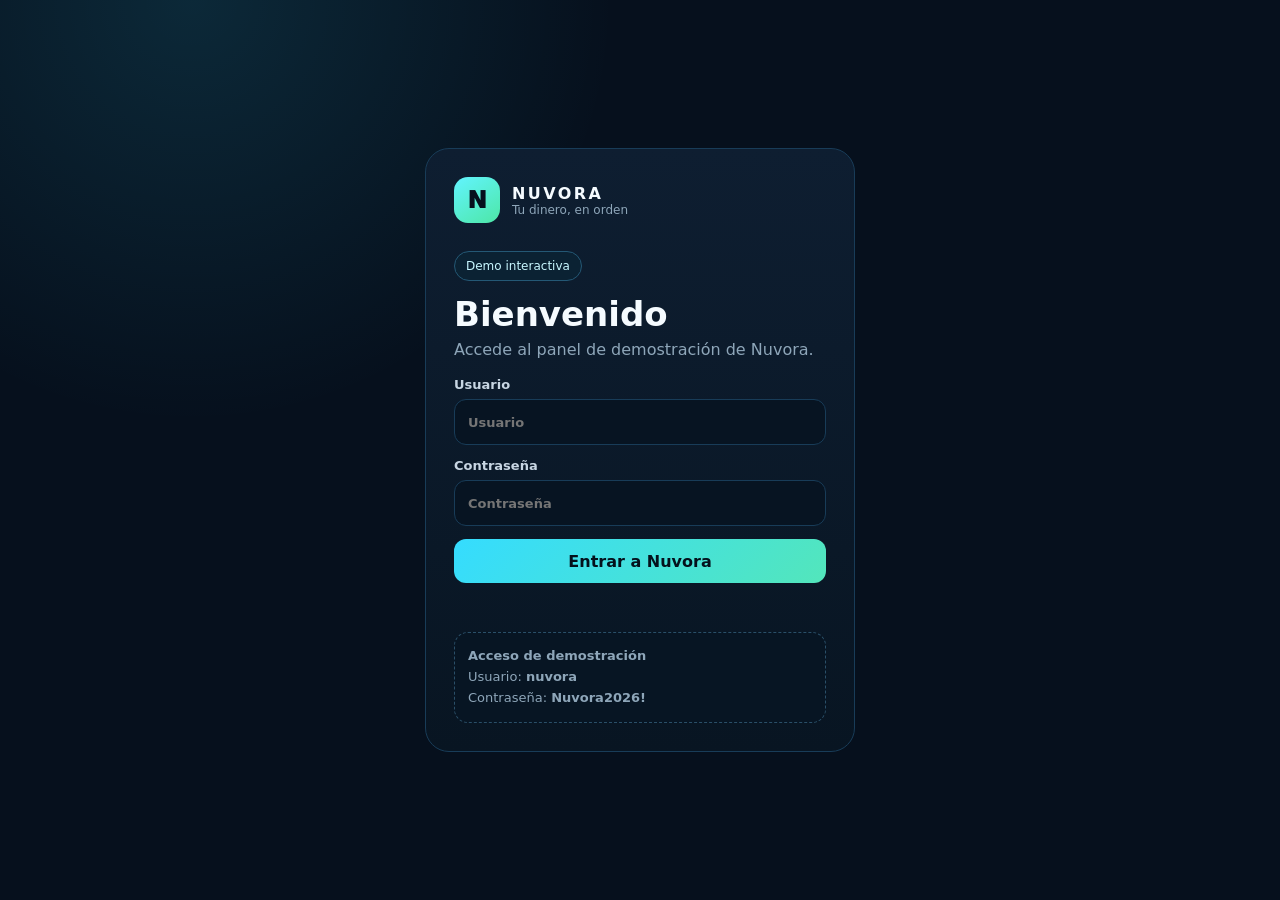
==== demo/index.html @ 2d19f27c "feat: publish password-protected interactive Nuvora demo" ====
<!doctype html>
<html lang="es">
<head>
<meta charset="utf-8">
<meta name="viewport" content="width=device-width,initial-scale=1">
<meta name="theme-color" content="#06101d">
<title>Nuvora Demo Interactiva</title>
<style>
:root{--bg:#06101d;--panel:#0b1828;--panel2:#0e2237;--line:#183c58;--text:#f5fbff;--muted:#8ea6b9;--cyan:#35dcff;--green:#3be3a1;--red:#ff7382}*{box-sizing:border-box}body{margin:0;font-family:Inter,system-ui,-apple-system,Segoe UI,sans-serif;background:radial-gradient(circle at 15% 0%,rgba(53,220,255,.12),transparent 30%),var(--bg);color:var(--text);min-height:100vh}button,input,select{font:inherit}.hidden{display:none!important}.auth{min-height:100vh;display:grid;place-items:center;padding:22px}.card{background:linear-gradient(180deg,#0e1e31,#081522);border:1px solid var(--line);border-radius:24px}.login{width:min(100%,430px);padding:28px}.brandrow{display:flex;align-items:center;gap:12px}.logo{width:46px;height:46px;border-radius:14px;display:grid;place-items:center;background:linear-gradient(145deg,#62f4ff,#4de7a6);color:#06101d;font-size:23px;font-weight:950}.brand{font-weight:900;letter-spacing:.15em}.muted{color:var(--muted)}.tiny{font-size:12px}.tag{display:inline-block;margin-top:28px;padding:7px 11px;border-radius:999px;border:1px solid #245875;color:#c8f7ff;background:#0b2233;font-size:12px}.login h1{margin:13px 0 6px;font-size:34px}.login p{margin:0 0 18px}.form{display:grid;gap:13px}label{display:grid;gap:7px;color:#c8d6e3;font-size:13px;font-weight:700}input,select{width:100%;min-height:46px;border-radius:12px;border:1px solid var(--line);background:#071422;color:var(--text);padding:0 13px;outline:none}input:focus,select:focus{border-color:var(--cyan);box-shadow:0 0 0 3px rgba(53,220,255,.1)}button{border:0;border-radius:12px;min-height:44px;cursor:pointer;font-weight:800}.primary{background:linear-gradient(135deg,var(--cyan),#53e6bb);color:#04111c;padding:0 16px}.ghost{background:#0c2134;color:#c4dbea;border:1px solid var(--line);padding:0 14px}.demo{margin-top:18px;padding:13px;border:1px dashed #2a4f68;border-radius:14px;background:#071523;color:var(--muted);font-size:13px;line-height:1.6}.error{color:#ff9aa6;font-size:13px;min-height:18px}.shell{max-width:1120px;margin:auto;padding:16px 16px 94px}.top{display:flex;align-items:center;justify-content:space-between;gap:12px;margin-bottom:18px}.actions{display:flex;gap:8px;align-items:center}.date{padding:8px 11px;border:1px solid #244c66;border-radius:999px;color:#bdefff;font-size:12px}.hero{padding:22px;border:1px solid #21536e;border-radius:22px;background:linear-gradient(135deg,#102945,#081624);display:flex;justify-content:space-between;gap:20px;align-items:center}.eyebrow{text-transform:uppercase;letter-spacing:.11em;font-size:11px;font-weight:850;color:#7fe3f7}.balance{font-size:clamp(42px,8vw,74px);font-weight:950;letter-spacing:-.05em;line-height:1;margin:7px 0 8px}.orb{width:66px;height:66px;border-radius:50%;display:grid;place-items:center;background:linear-gradient(145deg,#62efff,#50e6a4);color:#06121e;font-weight:950;font-size:28px}.metrics{display:grid;grid-template-columns:repeat(3,1fr);gap:10px;margin-top:12px}.metric{padding:14px 15px;border-radius:16px;border:1px solid var(--line);background:var(--panel);display:flex;justify-content:space-between;gap:10px;align-items:center}.metric span{font-size:13px;color:var(--muted)}.metric strong{font-size:18px}.grid{display:grid;grid-template-columns:1.08fr .92fr;gap:14px;margin-top:14px}.panel{padding:18px}.head h2{margin:4px 0 16px;font-size:18px}.formgrid{display:grid;grid-template-columns:1fr 1fr;gap:12px}.full{grid-column:1/-1}.progress{margin:18px 0}.pline{display:flex;justify-content:space-between;font-size:13px;margin-bottom:7px}.track{height:9px;background:#071421;border-radius:99px;overflow:hidden}.bar{height:100%;width:0;border-radius:99px;transition:.25s}.income{background:linear-gradient(90deg,#3ce2a1,#5aeaff)}.expense{background:linear-gradient(90deg,#ff7180,#ffad63)}.tip{padding:14px;border:1px solid #183d56;border-radius:15px;background:#091a29;color:var(--muted);font-size:13px;line-height:1.5}.tip b{display:block;color:#e5f5ff;margin-bottom:4px}.section{margin-top:14px}.sectionhead{display:flex;justify-content:space-between;align-items:center;gap:12px;margin-bottom:14px}.sectionhead h2{margin:4px 0 0;font-size:18px}.filters{display:flex;gap:7px;flex-wrap:wrap}.chip{min-height:34px;padding:0 11px;background:#0a1b2a;border:1px solid var(--line);color:var(--muted);font-size:12px}.chip.active{color:#e6fbff;border-color:#2d7293;background:#0b2638}.list{display:grid;gap:8px}.tx{display:grid;grid-template-columns:auto 1fr auto auto;gap:11px;align-items:center;padding:11px;border:1px solid #142f46;border-radius:14px;background:#081724}.txicon{width:39px;height:39px;border-radius:11px;display:grid;place-items:center;font-weight:900}.txicon.income{background:rgba(59,227,161,.1);color:var(--green)}.txicon.expense{background:rgba(255,115,130,.1);color:var(--red)}.txmain{min-width:0}.txtitle{font-weight:800;white-space:nowrap;overflow:hidden;text-overflow:ellipsis}.txmeta{font-size:11px;color:var(--muted);margin-top:2px}.amount{font-weight:900}.amount.income{color:var(--green)}.amount.expense{color:#ff8b96}.del{width:34px;height:34px;min-height:34px;background:#1a1219;border:1px solid #3a2730;color:#d8929d}.empty{text-align:center;color:var(--muted);padding:28px}.nav{position:sticky;bottom:10px;margin:16px auto 0;max-width:620px;display:grid;grid-template-columns:repeat(5,1fr);gap:5px;padding:7px;border-radius:18px;border:1px solid var(--line);background:rgba(7,19,31,.97)}.nav button{background:transparent;color:#71899b;font-size:12px;display:grid;place-items:center;gap:3px}.nav button.active{background:#0c2639;color:#d9fbff}.nav button:disabled{opacity:.45;cursor:default}.ok{color:#8df2c4;min-height:17px;font-size:12px;margin:10px 0 0}@media(max-width:760px){.grid{grid-template-columns:1fr}.metrics{grid-template-columns:1fr}.hero{align-items:flex-start}.orb{display:none}.sectionhead{align-items:flex-start;flex-direction:column}.tx{grid-template-columns:auto 1fr auto}.del{grid-column:3}.date{display:none}}@media(max-width:440px){.formgrid{grid-template-columns:1fr}.full{grid-column:auto}.balance{font-size:46px}.shell{padding:12px 10px 86px}.panel{padding:15px}}
</style>
</head>
<body>
<section id="login" class="auth"><div class="card login"><div class="brandrow"><div class="logo">N</div><div><div class="brand">NUVORA</div><div class="muted tiny">Tu dinero, en orden</div></div></div><span class="tag">Demo interactiva</span><h1>Bienvenido</h1><p class="muted">Accede al panel de demostración de Nuvora.</p><form id="loginForm" class="form"><label>Usuario<input id="user" autocomplete="username" required placeholder="Usuario"></label><label>Contraseña<input id="pass" type="password" autocomplete="current-password" required placeholder="Contraseña"></label><button class="primary" type="submit">Entrar a Nuvora</button><div id="loginError" class="error"></div></form><div class="demo"><b>Acceso de demostración</b><br>Usuario: <strong>nuvora</strong><br>Contraseña: <strong>Nuvora2026!</strong></div></div></section>
<section id="app" class="shell hidden"><header class="top"><div class="brandrow"><div class="logo">N</div><div><div class="brand">NUVORA</div><div class="muted tiny">Finanzas personales</div></div></div><div class="actions"><span id="dateChip" class="date"></span><button id="logout" class="ghost" type="button">Salir</button></div></header><section class="hero"><div><div class="eyebrow">Disponible</div><div id="balance" class="balance">$0.00</div><div id="summary" class="muted">Sin movimientos este mes</div></div><div class="orb">N</div></section><section class="metrics"><article class="metric"><span>Ingresos</span><strong id="income">$0.00</strong></article><article class="metric"><span>Gastos</span><strong id="expense">$0.00</strong></article><article class="metric"><span>Movimientos</span><strong id="count">0</strong></article></section><section class="grid"><article class="card panel"><div class="head"><div class="eyebrow">Registro rápido</div><h2>Nuevo movimiento</h2></div><form id="txForm" class="formgrid"><label>Tipo<select id="type"><option value="expense">Gasto</option><option value="income">Ingreso</option></select></label><label>Monto<input id="amount" type="number" min="0.01" step="0.01" required placeholder="0.00"></label><label>Categoría<select id="category"><option>Comida</option><option>Transporte</option><option>Servicios</option><option>Compras</option><option>Salud</option><option>Entretenimiento</option><option>Sueldo</option><option>Ventas</option><option>Otros</option></select></label><label>Fecha<input id="date" type="date" required></label><label class="full">Descripción<input id="note" maxlength="80" placeholder="Ej. Mercado, internet, sueldo..."></label><button class="primary full" type="submit">Guardar movimiento</button></form><div id="saved" class="ok"></div></article><article class="card panel"><div class="head"><div class="eyebrow">Este mes</div><h2>Resumen</h2></div><div class="progress"><div class="pline"><span>Ingresos</span><strong id="ipct">0%</strong></div><div class="track"><div id="ibar" class="bar income"></div></div></div><div class="progress"><div class="pline"><span>Gastos</span><strong id="epct">0%</strong></div><div class="track"><div id="ebar" class="bar expense"></div></div></div><div class="tip"><b>✦ Consejo Nuvora</b><span id="tip">Registra tus movimientos para entender mejor tu dinero.</span></div></article></section><section class="card panel section"><div class="sectionhead"><div><div class="eyebrow">Actividad</div><h2>Movimientos recientes</h2></div><div class="filters"><button class="chip active" data-filter="all" type="button">Todos</button><button class="chip" data-filter="expense" type="button">Gastos</button><button class="chip" data-filter="income" type="button">Ingresos</button></div></div><div id="list" class="list"></div><div id="empty" class="empty">Aún no hay movimientos. Registra el primero arriba.</div></section><nav class="nav"><button class="active" type="button">⌂<span>Inicio</span></button><button disabled type="button">◉<span>Mi dinero</span></button><button disabled type="button">□<span>Plan</span></button><button disabled type="button">⌁<span>Análisis</span></button><button disabled type="button">•••<span>Más</span></button></nav></section>
<script>
(()=>{const U='nuvora',P='Nuvora2026!',K='nuvora_demo_txs_v1',S='nuvora_demo_session';const $=id=>document.getElementById(id);let filter='all';const money=new Intl.NumberFormat('es-419',{style:'currency',currency:'USD'});function iso(){const d=new Date();return d.getFullYear()+'-'+String(d.getMonth()+1).padStart(2,'0')+'-'+String(d.getDate()).padStart(2,'0')}function read(){try{const x=JSON.parse(localStorage.getItem(K)||'[]');return Array.isArray(x)?x:[]}catch{return[]}}function write(x){localStorage.setItem(K,JSON.stringify(x.slice(0,1000)))}function showApp(){ $('login').classList.add('hidden');$('app').classList.remove('hidden');render()}function showLogin(){ $('app').classList.add('hidden');$('login').classList.remove('hidden')}function render(){const a=read(),now=new Date(),ym=now.getFullYear()+'-'+String(now.getMonth()+1).padStart(2,'0'),m=a.filter(x=>String(x.date||'').startsWith(ym));const ai=a.filter(x=>x.type==='income').reduce((s,x)=>s+Number(x.amount||0),0),ae=a.filter(x=>x.type==='expense').reduce((s,x)=>s+Number(x.amount||0),0),mi=m.filter(x=>x.type==='income').reduce((s,x)=>s+Number(x.amount||0),0),me=m.filter(x=>x.type==='expense').reduce((s,x)=>s+Number(x.amount||0),0);$('balance').textContent=money.format(ai-ae);$('income').textContent=money.format(mi);$('expense').textContent=money.format(me);$('count').textContent=m.length;$('summary').textContent=m.length?m.length+' movimiento'+(m.length===1?'':'s')+' este mes':'Sin movimientos este mes';const base=Math.max(mi,me,1),ip=Math.round(mi/base*100),ep=Math.round(me/base*100);$('ipct').textContent=ip+'%';$('epct').textContent=ep+'%';$('ibar').style.width=Math.min(ip,100)+'%';$('ebar').style.width=Math.min(ep,100)+'%';$('tip').textContent=!m.length?'Registra tus movimientos para entender mejor tu dinero.':me>mi?'Tus gastos del mes superan tus ingresos. Revisa primero los gastos no esenciales.':mi>0&&me/mi>.8?'Ya utilizaste más del 80% de tus ingresos del mes. Conviene reducir gastos variables.':'Vas manteniendo tus gastos por debajo de tus ingresos. Sigue registrando todo.';renderList(a)}function renderList(a){const v=filter==='all'?a:a.filter(x=>x.type===filter);$('list').innerHTML='';$('empty').style.display=v.length?'none':'block';v.slice(0,30).forEach(x=>{const row=document.createElement('div');row.className='tx';const ic=document.createElement('div');ic.className='txicon '+x.type;ic.textContent=x.type==='income'?'↑':'↓';const main=document.createElement('div');main.className='txmain';const t=document.createElement('div');t.className='txtitle';t.textContent=x.note||x.category||'Movimiento';const meta=document.createElement('div');meta.className='txmeta';meta.textContent=(x.category||'Otros')+' · '+(x.date||'');main.append(t,meta);const am=document.createElement('div');am.className='amount '+x.type;am.textContent=(x.type==='income'?'+':'-')+money.format(Number(x.amount||0));const del=document.createElement('button');del.className='del';del.type='button';del.textContent='×';del.addEventListener('click',()=>{write(read().filter(y=>y.id!==x.id));render()});row.append(ic,main,am,del);$('list').append(row)})}$('loginForm').addEventListener('submit',e=>{e.preventDefault();if($('user').value.trim()===U&&$('pass').value===P){sessionStorage.setItem(S,'1');$('loginError').textContent='';showApp()}else $('loginError').textContent='Usuario o contraseña incorrectos.'});$('logout').addEventListener('click',()=>{sessionStorage.removeItem(S);showLogin()});$('txForm').addEventListener('submit',e=>{e.preventDefault();const n=Number($('amount').value);if(!Number.isFinite(n)||n<=0)return;const a=read();a.unshift({id:Date.now()+'_'+Math.random(),type:$('type').value,amount:Math.round(n*100)/100,category:$('category').value,date:$('date').value||iso(),note:$('note').value.trim()});write(a);e.target.reset();$('date').value=iso();$('type').value='expense';$('saved').textContent='Movimiento guardado.';setTimeout(()=>$('saved').textContent='',1500);render()});document.querySelectorAll('[data-filter]').forEach(b=>b.addEventListener('click',()=>{filter=b.dataset.filter;document.querySelectorAll('[data-filter]').forEach(x=>x.classList.toggle('active',x===b));renderList(read())}));$('date').value=iso();$('dateChip').textContent=new Date().toLocaleDateString('es-419',{weekday:'short',day:'numeric',month:'short'});sessionStorage.getItem(S)==='1'?showApp():showLogin()})();
</script>
</body></html>
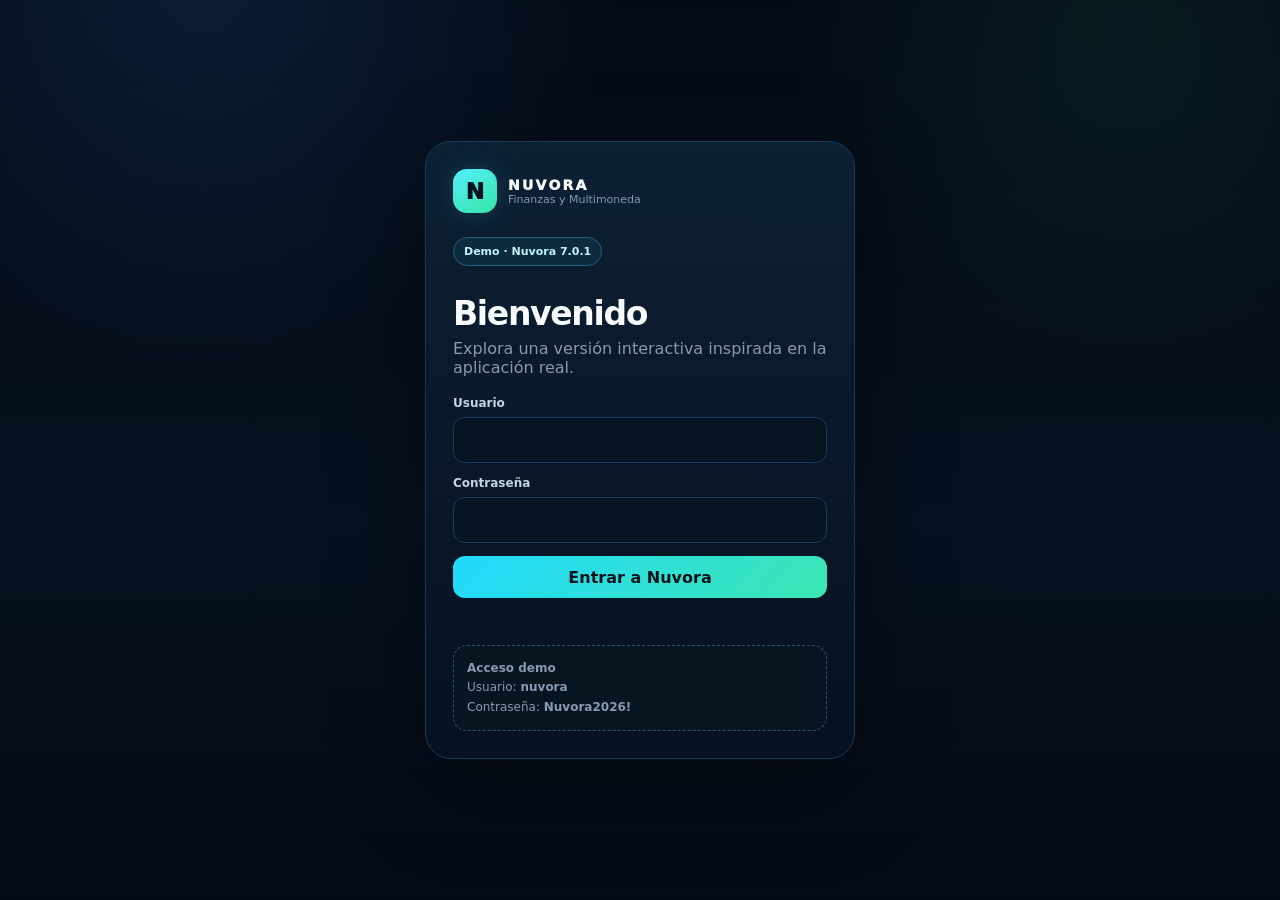
==== commit 8ba99c1d: "feat: align interactive demo with Nuvora 7.0.1" ====
--- a/demo/index.html
+++ b/demo/index.html
@@ -2,17 +2,40 @@
 <html lang="es">
 <head>
 <meta charset="utf-8">
-<meta name="viewport" content="width=device-width,initial-scale=1">
-<meta name="theme-color" content="#06101d">
-<title>Nuvora Demo Interactiva</title>
+<meta name="viewport" content="width=device-width,initial-scale=1,viewport-fit=cover">
+<meta name="theme-color" content="#050b15">
+<title>Nuvora 7.0.1 · Demo interactiva</title>
 <style>
-:root{--bg:#06101d;--panel:#0b1828;--panel2:#0e2237;--line:#183c58;--text:#f5fbff;--muted:#8ea6b9;--cyan:#35dcff;--green:#3be3a1;--red:#ff7382}*{box-sizing:border-box}body{margin:0;font-family:Inter,system-ui,-apple-system,Segoe UI,sans-serif;background:radial-gradient(circle at 15% 0%,rgba(53,220,255,.12),transparent 30%),var(--bg);color:var(--text);min-height:100vh}button,input,select{font:inherit}.hidden{display:none!important}.auth{min-height:100vh;display:grid;place-items:center;padding:22px}.card{background:linear-gradient(180deg,#0e1e31,#081522);border:1px solid var(--line);border-radius:24px}.login{width:min(100%,430px);padding:28px}.brandrow{display:flex;align-items:center;gap:12px}.logo{width:46px;height:46px;border-radius:14px;display:grid;place-items:center;background:linear-gradient(145deg,#62f4ff,#4de7a6);color:#06101d;font-size:23px;font-weight:950}.brand{font-weight:900;letter-spacing:.15em}.muted{color:var(--muted)}.tiny{font-size:12px}.tag{display:inline-block;margin-top:28px;padding:7px 11px;border-radius:999px;border:1px solid #245875;color:#c8f7ff;background:#0b2233;font-size:12px}.login h1{margin:13px 0 6px;font-size:34px}.login p{margin:0 0 18px}.form{display:grid;gap:13px}label{display:grid;gap:7px;color:#c8d6e3;font-size:13px;font-weight:700}input,select{width:100%;min-height:46px;border-radius:12px;border:1px solid var(--line);background:#071422;color:var(--text);padding:0 13px;outline:none}input:focus,select:focus{border-color:var(--cyan);box-shadow:0 0 0 3px rgba(53,220,255,.1)}button{border:0;border-radius:12px;min-height:44px;cursor:pointer;font-weight:800}.primary{background:linear-gradient(135deg,var(--cyan),#53e6bb);color:#04111c;padding:0 16px}.ghost{background:#0c2134;color:#c4dbea;border:1px solid var(--line);padding:0 14px}.demo{margin-top:18px;padding:13px;border:1px dashed #2a4f68;border-radius:14px;background:#071523;color:var(--muted);font-size:13px;line-height:1.6}.error{color:#ff9aa6;font-size:13px;min-height:18px}.shell{max-width:1120px;margin:auto;padding:16px 16px 94px}.top{display:flex;align-items:center;justify-content:space-between;gap:12px;margin-bottom:18px}.actions{display:flex;gap:8px;align-items:center}.date{padding:8px 11px;border:1px solid #244c66;border-radius:999px;color:#bdefff;font-size:12px}.hero{padding:22px;border:1px solid #21536e;border-radius:22px;background:linear-gradient(135deg,#102945,#081624);display:flex;justify-content:space-between;gap:20px;align-items:center}.eyebrow{text-transform:uppercase;letter-spacing:.11em;font-size:11px;font-weight:850;color:#7fe3f7}.balance{font-size:clamp(42px,8vw,74px);font-weight:950;letter-spacing:-.05em;line-height:1;margin:7px 0 8px}.orb{width:66px;height:66px;border-radius:50%;display:grid;place-items:center;background:linear-gradient(145deg,#62efff,#50e6a4);color:#06121e;font-weight:950;font-size:28px}.metrics{display:grid;grid-template-columns:repeat(3,1fr);gap:10px;margin-top:12px}.metric{padding:14px 15px;border-radius:16px;border:1px solid var(--line);background:var(--panel);display:flex;justify-content:space-between;gap:10px;align-items:center}.metric span{font-size:13px;color:var(--muted)}.metric strong{font-size:18px}.grid{display:grid;grid-template-columns:1.08fr .92fr;gap:14px;margin-top:14px}.panel{padding:18px}.head h2{margin:4px 0 16px;font-size:18px}.formgrid{display:grid;grid-template-columns:1fr 1fr;gap:12px}.full{grid-column:1/-1}.progress{margin:18px 0}.pline{display:flex;justify-content:space-between;font-size:13px;margin-bottom:7px}.track{height:9px;background:#071421;border-radius:99px;overflow:hidden}.bar{height:100%;width:0;border-radius:99px;transition:.25s}.income{background:linear-gradient(90deg,#3ce2a1,#5aeaff)}.expense{background:linear-gradient(90deg,#ff7180,#ffad63)}.tip{padding:14px;border:1px solid #183d56;border-radius:15px;background:#091a29;color:var(--muted);font-size:13px;line-height:1.5}.tip b{display:block;color:#e5f5ff;margin-bottom:4px}.section{margin-top:14px}.sectionhead{display:flex;justify-content:space-between;align-items:center;gap:12px;margin-bottom:14px}.sectionhead h2{margin:4px 0 0;font-size:18px}.filters{display:flex;gap:7px;flex-wrap:wrap}.chip{min-height:34px;padding:0 11px;background:#0a1b2a;border:1px solid var(--line);color:var(--muted);font-size:12px}.chip.active{color:#e6fbff;border-color:#2d7293;background:#0b2638}.list{display:grid;gap:8px}.tx{display:grid;grid-template-columns:auto 1fr auto auto;gap:11px;align-items:center;padding:11px;border:1px solid #142f46;border-radius:14px;background:#081724}.txicon{width:39px;height:39px;border-radius:11px;display:grid;place-items:center;font-weight:900}.txicon.income{background:rgba(59,227,161,.1);color:var(--green)}.txicon.expense{background:rgba(255,115,130,.1);color:var(--red)}.txmain{min-width:0}.txtitle{font-weight:800;white-space:nowrap;overflow:hidden;text-overflow:ellipsis}.txmeta{font-size:11px;color:var(--muted);margin-top:2px}.amount{font-weight:900}.amount.income{color:var(--green)}.amount.expense{color:#ff8b96}.del{width:34px;height:34px;min-height:34px;background:#1a1219;border:1px solid #3a2730;color:#d8929d}.empty{text-align:center;color:var(--muted);padding:28px}.nav{position:sticky;bottom:10px;margin:16px auto 0;max-width:620px;display:grid;grid-template-columns:repeat(5,1fr);gap:5px;padding:7px;border-radius:18px;border:1px solid var(--line);background:rgba(7,19,31,.97)}.nav button{background:transparent;color:#71899b;font-size:12px;display:grid;place-items:center;gap:3px}.nav button.active{background:#0c2639;color:#d9fbff}.nav button:disabled{opacity:.45;cursor:default}.ok{color:#8df2c4;min-height:17px;font-size:12px;margin:10px 0 0}@media(max-width:760px){.grid{grid-template-columns:1fr}.metrics{grid-template-columns:1fr}.hero{align-items:flex-start}.orb{display:none}.sectionhead{align-items:flex-start;flex-direction:column}.tx{grid-template-columns:auto 1fr auto}.del{grid-column:3}.date{display:none}}@media(max-width:440px){.formgrid{grid-template-columns:1fr}.full{grid-column:auto}.balance{font-size:46px}.shell{padding:12px 10px 86px}.panel{padding:15px}}
+:root{--bg:#050b15;--bg2:#07111f;--panel:#0a1727;--panel2:#0d2034;--line:#163c5a;--line2:#245b83;--text:#f7fbff;--muted:#849bb0;--cyan:#22d9ff;--blue:#298cff;--green:#25dda1;--red:#ff6281;--violet:#a75bff;--yellow:#ffc94d;--shadow:0 18px 50px rgba(0,0,0,.28)}*{box-sizing:border-box}html{background:var(--bg)}body{margin:0;min-height:100vh;font-family:Inter,ui-sans-serif,system-ui,-apple-system,BlinkMacSystemFont,"Segoe UI",sans-serif;color:var(--text);background:radial-gradient(circle at 16% -5%,rgba(41,140,255,.14),transparent 29%),radial-gradient(circle at 88% 4%,rgba(37,221,161,.07),transparent 24%),linear-gradient(180deg,#050b15,#07111f 58%,#050b15)}button,input,select{font:inherit}button{cursor:pointer}.hidden{display:none!important}.auth{min-height:100vh;display:grid;place-items:center;padding:22px}.login-card{width:min(100%,430px);padding:27px;border:1px solid var(--line);border-radius:26px;background:linear-gradient(180deg,rgba(13,32,52,.98),rgba(7,17,31,.98));box-shadow:0 28px 90px rgba(0,0,0,.38)}.brandrow{display:flex;align-items:center;gap:11px}.logo{width:44px;height:44px;border-radius:14px;display:grid;place-items:center;font-weight:950;font-size:22px;color:#04111c;background:linear-gradient(145deg,#55efff,#35e4a4);box-shadow:0 0 26px rgba(34,217,255,.16)}.brand{font-weight:950;letter-spacing:.16em;font-size:14px}.muted{color:var(--muted)}.tiny{font-size:11px}.login-card h1{font-size:33px;margin:28px 0 6px;letter-spacing:-.04em}.login-card p{margin:0 0 19px}.tag{display:inline-flex;margin-top:24px;padding:7px 10px;border-radius:999px;border:1px solid #245c83;background:rgba(34,217,255,.07);color:#bff5ff;font-size:11px;font-weight:800}.form{display:grid;gap:13px}label{display:grid;gap:7px;font-size:12px;color:#c4d5e3;font-weight:750}input,select{width:100%;min-height:46px;border-radius:12px;border:1px solid var(--line);background:#071421;color:var(--text);padding:0 13px;outline:none}input:focus,select:focus{border-color:var(--cyan);box-shadow:0 0 0 3px rgba(34,217,255,.11)}button{border:0;min-height:42px;border-radius:12px;font-weight:850}.primary{background:linear-gradient(135deg,var(--cyan),#3ce6b1);color:#04111b;padding:0 16px}.ghost{background:#0b1e30;color:#c9deec;border:1px solid var(--line);padding:0 13px}.login-hint{margin-top:16px;padding:13px;border:1px dashed #2a526d;border-radius:14px;background:#071521;color:var(--muted);font-size:12px;line-height:1.6}.error{min-height:18px;color:#ff9bac;font-size:12px}.shell{max-width:1120px;margin:auto;padding:12px 14px 95px}.topbar{display:flex;align-items:center;justify-content:space-between;gap:10px;margin:2px 0 12px}.workspace{display:flex;align-items:center;gap:8px;padding:8px 10px;border:1px solid #1c4e71;border-radius:14px;background:#081828}.workspace b{font-size:11px}.top-actions{display:flex;align-items:center;gap:7px}.iconbtn{width:40px;height:40px;min-height:40px;border-radius:12px;border:1px solid var(--line);background:#091a2a;color:#b8d2e3;display:grid;place-items:center}.profile{width:40px;height:40px;border-radius:50%;display:grid;place-items:center;background:linear-gradient(145deg,#174c6d,#0d2a42);border:1px solid #2f789f;font-weight:900}.page{display:none}.page.active{display:block}.welcome{display:flex;justify-content:space-between;align-items:flex-end;gap:10px;margin:4px 0 12px}.hello{font-size:21px;font-weight:950;letter-spacing:-.04em}.gradient-title{font-size:23px;font-weight:950;letter-spacing:-.04em;line-height:1.05;background:linear-gradient(90deg,#2da8ff,#31e7af);-webkit-background-clip:text;background-clip:text;color:transparent}.subtitle{font-size:11px;color:var(--muted);margin-top:4px}.datechip{display:flex;align-items:center;gap:7px;padding:8px 10px;border:1px solid #1e5880;border-radius:15px;background:#091a2d;color:#d9effa;font-size:10px}.hero{display:grid;grid-template-columns:1fr auto;gap:18px;align-items:center;padding:20px;border:1px solid #1e5c85;border-radius:22px;background:radial-gradient(circle at 82% 20%,rgba(34,217,255,.12),transparent 28%),linear-gradient(135deg,#0d2742,#071523 74%);box-shadow:var(--shadow)}.eyebrow{font-size:10px;text-transform:uppercase;letter-spacing:.13em;font-weight:900;color:#79def2}.balance{font-size:clamp(38px,7vw,67px);font-weight:950;letter-spacing:-.06em;line-height:1;margin:6px 0 5px}.ref{font-size:11px;color:#a9c0d1}.warn{font-size:10px;color:#6f8799;margin-top:8px}.detailbtn{margin-top:12px;padding:0 13px;min-height:36px;border:1px solid #1e668d;background:#0a2235;color:#bdf5ff}.hero-logo{width:74px;height:74px;border-radius:24px;display:grid;place-items:center;font-size:38px;font-weight:950;color:#04111c;background:linear-gradient(145deg,#48eaff,#34dfa0);box-shadow:0 0 34px rgba(34,217,255,.14)}.twocol{display:grid;grid-template-columns:1fr 1fr;gap:9px;margin-top:9px}.compact-card{padding:14px;border-radius:17px;border:1px solid var(--line);background:linear-gradient(180deg,#0b1b2d,#081523)}.compact-card h3{font-size:12px;margin:0 0 10px}.todaystats{display:grid;grid-template-columns:1fr 1fr;gap:8px}.todaystats span{display:block;font-size:9px;color:var(--muted)}.todaystats strong{display:block;margin-top:2px;font-size:15px}.nextrow{display:flex;justify-content:space-between;gap:12px;align-items:end}.nextrow .label{font-size:10px;color:var(--muted)}.nextrow strong{font-size:14px}.actions-grid{display:grid;grid-template-columns:repeat(4,1fr);gap:8px;margin-top:9px}.action{min-height:72px;padding:9px;border-radius:17px;color:white;text-align:left;display:grid;align-content:space-between;box-shadow:inset 0 1px rgba(255,255,255,.14)}.action .ico{font-size:22px;font-weight:900}.action span{font-size:10px;font-weight:900}.red{background:linear-gradient(145deg,#ff708d,#ef4167)}.green{background:linear-gradient(145deg,#2ce3a4,#0fbd74)}.blue{background:linear-gradient(145deg,#31cfff,#267dff)}.purple{background:linear-gradient(145deg,#bb64ff,#7e38e7)}.mini-grid{display:grid;grid-template-columns:repeat(4,1fr);gap:7px;margin-top:8px}.mini{min-height:60px;padding:8px;border:1px solid var(--line);border-radius:15px;background:#091928;color:#ceddea;text-align:center}.mini i{display:block;font-style:normal;color:var(--cyan);font-size:19px;margin-bottom:5px}.mini span{font-size:9px;font-weight:800}.section-title{display:flex;align-items:center;justify-content:space-between;gap:10px;margin:14px 2px 7px}.section-title h2{font-size:14px;margin:0}.section-title button{background:transparent;color:var(--muted);min-height:30px;font-size:10px}.fxrow{display:grid;grid-template-columns:repeat(3,1fr);gap:8px}.fx{padding:12px;border:1px solid var(--line);border-radius:16px;background:linear-gradient(180deg,#0b1a2a,#081522)}.fxhead{display:flex;justify-content:space-between;font-size:11px}.fx strong{display:block;font-size:16px;margin-top:7px}.spark{height:25px;margin-top:7px}.spark svg{width:100%;height:100%}.advice{display:flex;align-items:flex-start;gap:10px;margin-top:10px;padding:13px;border:1px solid #1c4969;border-radius:16px;background:#091927}.advice .star{color:var(--cyan);font-size:18px}.advice b{font-size:11px}.advice p{font-size:10px;color:var(--muted);margin:4px 0 0;line-height:1.45}.page-title{font-size:22px;font-weight:950;margin:8px 0 3px}.page-sub{font-size:11px;color:var(--muted);margin-bottom:12px}.panel{padding:16px;border:1px solid var(--line);border-radius:18px;background:linear-gradient(180deg,#0b1929,#081522);margin-bottom:10px}.panel h3{font-size:14px;margin:0 0 12px}.money-grid,.plan-grid,.more-grid{display:grid;grid-template-columns:repeat(2,1fr);gap:9px}.big-stat{padding:14px;border-radius:16px;background:#091a2a;border:1px solid #173b57}.big-stat span{font-size:10px;color:var(--muted)}.big-stat strong{display:block;margin-top:5px;font-size:22px}.list{display:grid;gap:8px}.tx{display:grid;grid-template-columns:auto 1fr auto auto;gap:10px;align-items:center;padding:11px;border:1px solid #15334c;border-radius:14px;background:#081724}.txicon{width:38px;height:38px;border-radius:11px;display:grid;place-items:center;font-weight:950}.txicon.expense{background:rgba(255,98,129,.1);color:var(--red)}.txicon.income{background:rgba(37,221,161,.1);color:var(--green)}.txmain{min-width:0}.txtitle{font-size:12px;font-weight:850;white-space:nowrap;overflow:hidden;text-overflow:ellipsis}.txmeta{font-size:9px;color:var(--muted);margin-top:3px}.amt{font-size:12px;font-weight:900}.amt.expense{color:#ff8fa2}.amt.income{color:#72ebbd}.delete{width:32px;height:32px;min-height:32px;background:#19121b;color:#d2919d;border:1px solid #3a2630}.empty{text-align:center;padding:25px;color:var(--muted);font-size:11px}.plan-tile{min-height:92px;text-align:left;padding:14px;border:1px solid var(--line);border-radius:17px;background:#0a1a2a;color:#e6f4fb}.plan-tile .pico{font-size:22px;color:var(--cyan)}.plan-tile b{display:block;margin-top:9px;font-size:12px}.plan-tile span{font-size:9px;color:var(--muted)}.donut-wrap{display:flex;align-items:center;gap:18px;flex-wrap:wrap}.donut{width:120px;height:120px;border-radius:50%;background:conic-gradient(var(--cyan) var(--deg,0deg),#10253a 0);position:relative}.donut:after{content:"";position:absolute;inset:18px;border-radius:50%;background:#091827}.legend{display:grid;gap:8px;flex:1;min-width:150px}.legend-row{display:flex;justify-content:space-between;gap:12px;font-size:11px}.more-item{padding:15px;border:1px solid var(--line);border-radius:16px;background:#091a2a}.more-item b{display:block;font-size:12px}.more-item span{font-size:9px;color:var(--muted)}.nav{position:sticky;bottom:10px;z-index:20;margin:16px auto 0;max-width:620px;display:grid;grid-template-columns:repeat(5,1fr);gap:5px;padding:7px;border:1px solid var(--line);border-radius:18px;background:rgba(7,17,31,.96);box-shadow:0 16px 45px rgba(0,0,0,.35)}.nav button{background:transparent;color:#6f8799;display:grid;place-items:center;gap:3px;font-size:16px}.nav button span{font-size:9px}.nav button.active{color:#e0f9ff;background:rgba(34,217,255,.08)}.modal{position:fixed;inset:0;z-index:50;background:rgba(2,7,13,.76);display:grid;place-items:end center;padding:16px}.sheet{width:min(100%,560px);padding:18px;border:1px solid #205573;border-radius:24px 24px 18px 18px;background:#091827;box-shadow:0 -20px 70px rgba(0,0,0,.45)}.sheet-head{display:flex;justify-content:space-between;gap:10px;align-items:center;margin-bottom:13px}.sheet-head h3{margin:0}.close{width:36px;height:36px;min-height:36px;background:#102539;color:#cbe0ec}.formgrid{display:grid;grid-template-columns:1fr 1fr;gap:11px}.full{grid-column:1/-1}.note{font-size:10px;color:var(--muted);line-height:1.5}.filters{display:flex;gap:6px;flex-wrap:wrap;margin-bottom:10px}.chip{min-height:32px;padding:0 10px;background:#0a1b2b;border:1px solid var(--line);color:var(--muted);font-size:10px}.chip.active{border-color:#2b7396;color:#d9f8ff;background:#0c293d}@media(max-width:720px){.shell{padding:10px 10px 90px}.workspace b{display:none}.welcome{align-items:flex-start}.datechip{display:none}.hero{padding:17px}.hero-logo{width:58px;height:58px;border-radius:19px;font-size:29px}.twocol{grid-template-columns:1fr}.actions-grid{grid-template-columns:repeat(4,1fr)}.mini-grid{grid-template-columns:repeat(4,1fr)}.fxrow{grid-template-columns:1fr 1fr 1fr}.tx{grid-template-columns:auto 1fr auto}.delete{grid-column:3}.money-grid,.plan-grid,.more-grid{grid-template-columns:1fr 1fr}}@media(max-width:440px){.gradient-title{font-size:21px}.hello{font-size:19px}.balance{font-size:44px}.hero-logo{display:none}.actions-grid{gap:6px}.action{min-height:68px;padding:8px}.action span{font-size:8px}.mini-grid{grid-template-columns:repeat(2,1fr)}.fxrow{grid-template-columns:1fr}.formgrid{grid-template-columns:1fr}.full{grid-column:auto}.nav{gap:2px}.nav button span{font-size:8px}}
 </style>
 </head>
 <body>
-<section id="login" class="auth"><div class="card login"><div class="brandrow"><div class="logo">N</div><div><div class="brand">NUVORA</div><div class="muted tiny">Tu dinero, en orden</div></div></div><span class="tag">Demo interactiva</span><h1>Bienvenido</h1><p class="muted">Accede al panel de demostración de Nuvora.</p><form id="loginForm" class="form"><label>Usuario<input id="user" autocomplete="username" required placeholder="Usuario"></label><label>Contraseña<input id="pass" type="password" autocomplete="current-password" required placeholder="Contraseña"></label><button class="primary" type="submit">Entrar a Nuvora</button><div id="loginError" class="error"></div></form><div class="demo"><b>Acceso de demostración</b><br>Usuario: <strong>nuvora</strong><br>Contraseña: <strong>Nuvora2026!</strong></div></div></section>
-<section id="app" class="shell hidden"><header class="top"><div class="brandrow"><div class="logo">N</div><div><div class="brand">NUVORA</div><div class="muted tiny">Finanzas personales</div></div></div><div class="actions"><span id="dateChip" class="date"></span><button id="logout" class="ghost" type="button">Salir</button></div></header><section class="hero"><div><div class="eyebrow">Disponible</div><div id="balance" class="balance">$0.00</div><div id="summary" class="muted">Sin movimientos este mes</div></div><div class="orb">N</div></section><section class="metrics"><article class="metric"><span>Ingresos</span><strong id="income">$0.00</strong></article><article class="metric"><span>Gastos</span><strong id="expense">$0.00</strong></article><article class="metric"><span>Movimientos</span><strong id="count">0</strong></article></section><section class="grid"><article class="card panel"><div class="head"><div class="eyebrow">Registro rápido</div><h2>Nuevo movimiento</h2></div><form id="txForm" class="formgrid"><label>Tipo<select id="type"><option value="expense">Gasto</option><option value="income">Ingreso</option></select></label><label>Monto<input id="amount" type="number" min="0.01" step="0.01" required placeholder="0.00"></label><label>Categoría<select id="category"><option>Comida</option><option>Transporte</option><option>Servicios</option><option>Compras</option><option>Salud</option><option>Entretenimiento</option><option>Sueldo</option><option>Ventas</option><option>Otros</option></select></label><label>Fecha<input id="date" type="date" required></label><label class="full">Descripción<input id="note" maxlength="80" placeholder="Ej. Mercado, internet, sueldo..."></label><button class="primary full" type="submit">Guardar movimiento</button></form><div id="saved" class="ok"></div></article><article class="card panel"><div class="head"><div class="eyebrow">Este mes</div><h2>Resumen</h2></div><div class="progress"><div class="pline"><span>Ingresos</span><strong id="ipct">0%</strong></div><div class="track"><div id="ibar" class="bar income"></div></div></div><div class="progress"><div class="pline"><span>Gastos</span><strong id="epct">0%</strong></div><div class="track"><div id="ebar" class="bar expense"></div></div></div><div class="tip"><b>✦ Consejo Nuvora</b><span id="tip">Registra tus movimientos para entender mejor tu dinero.</span></div></article></section><section class="card panel section"><div class="sectionhead"><div><div class="eyebrow">Actividad</div><h2>Movimientos recientes</h2></div><div class="filters"><button class="chip active" data-filter="all" type="button">Todos</button><button class="chip" data-filter="expense" type="button">Gastos</button><button class="chip" data-filter="income" type="button">Ingresos</button></div></div><div id="list" class="list"></div><div id="empty" class="empty">Aún no hay movimientos. Registra el primero arriba.</div></section><nav class="nav"><button class="active" type="button">⌂<span>Inicio</span></button><button disabled type="button">◉<span>Mi dinero</span></button><button disabled type="button">□<span>Plan</span></button><button disabled type="button">⌁<span>Análisis</span></button><button disabled type="button">•••<span>Más</span></button></nav></section>
+<section id="login" class="auth"><div class="login-card"><div class="brandrow"><div class="logo">N</div><div><div class="brand">NUVORA</div><div class="muted tiny">Finanzas y Multimoneda</div></div></div><span class="tag">Demo · Nuvora 7.0.1</span><h1>Bienvenido</h1><p class="muted">Explora una versión interactiva inspirada en la aplicación real.</p><form id="loginForm" class="form"><label>Usuario<input id="user" autocomplete="username" required></label><label>Contraseña<input id="pass" type="password" autocomplete="current-password" required></label><button class="primary" type="submit">Entrar a Nuvora</button><div id="loginError" class="error"></div></form><div class="login-hint"><b>Acceso demo</b><br>Usuario: <strong>nuvora</strong><br>Contraseña: <strong>Nuvora2026!</strong></div></div></section>
+<section id="app" class="shell hidden">
+<header class="topbar"><div class="brandrow"><div class="logo">N</div><div><div class="brand">NUVORA</div><div class="muted tiny">Finanzas personales</div></div></div><div class="top-actions"><div class="workspace"><span>▣</span><b>Finanzas personales</b></div><button class="iconbtn" type="button" title="Buscar">⌕</button><button class="iconbtn" type="button" title="Alertas">♢</button><div class="profile">J</div></div></header>
+<main>
+<section id="homePage" class="page active">
+<div class="welcome"><div><div class="hello">Hola, Juan 👋</div><div class="gradient-title">Tu dinero, en orden</div><div class="subtitle">Controla, planifica y alcanza tus metas.</div></div><div id="dateChip" class="datechip">▣ <span></span></div></div>
+<section class="hero"><div><div class="eyebrow">Disponible</div><div id="balance" class="balance">$0.00</div><div id="vesRef" class="ref">Ref. Bs BCV: Bs 0,00</div><div class="warn">Después de compromisos confirmados de los próximos 30 días.</div><button class="detailbtn" data-nav="money" type="button">Ver detalle de mi dinero →</button></div><div class="hero-logo">N</div></section>
+<section class="twocol"><article class="compact-card"><h3>Hoy</h3><div class="todaystats"><div><span>Gastos</span><strong id="todayExpense">$0.00</strong></div><div><span>Ingresos</span><strong id="todayIncome">$0.00</strong></div></div><div class="muted tiny" id="todayMoves" style="margin-top:9px">0 movimientos</div></article><article class="compact-card"><h3>Próximo pago</h3><div class="nextrow"><div><div class="label">Servicio</div><strong id="nextTitle">Sin pagos próximos</strong></div><div style="text-align:right"><div class="label">Monto</div><strong id="nextAmount">—</strong></div></div></article></section>
+<div class="actions-grid"><button class="action red" data-open="expense" type="button"><b class="ico">−</b><span>+ Gasto</span></button><button class="action green" data-open="income" type="button"><b class="ico">+</b><span>+ Ingreso</span></button><button class="action blue" data-open="transfer" type="button"><b class="ico">⇄</b><span>+ Transferencia</span></button><button class="action purple" data-open="debt" type="button"><b class="ico">▤</b><span>+ Pago / Deuda</span></button></div>
+<div class="mini-grid"><button class="mini" type="button" data-nav="plan"><i>ϟ</i><span>Automatizaciones</span></button><button class="mini" type="button" data-nav="money"><i>◔</i><span>Presupuestos</span></button><button class="mini" type="button" data-nav="money"><i>▣</i><span>Deudas</span></button><button class="mini" type="button" data-nav="plan"><i>□</i><span>Calendario</span></button></div>
+<div class="section-title"><h2>⇄ Mis monedas</h2><button type="button" id="editRate">⚙ Configurar</button></div><div class="fxrow"><article class="fx"><div class="fxhead"><span>🇻🇪 Bs BCV</span><span>VES</span></div><strong id="vesValue">Bs 0,00</strong><div class="spark"><svg viewBox="0 0 100 25" preserveAspectRatio="none"><path d="M0,19 C13,14 19,18 29,11 S49,18 60,9 S80,14 100,4" fill="none" stroke="#ffc94d" stroke-width="2"/></svg></div></article><article class="fx"><div class="fxhead"><span>◉ USDT</span><span>USDT</span></div><strong id="usdtValue">$0.00</strong><div class="spark"><svg viewBox="0 0 100 25" preserveAspectRatio="none"><path d="M0,15 C18,8 25,15 38,10 S60,15 72,7 S89,12 100,6" fill="none" stroke="#25dda1" stroke-width="2"/></svg></div></article><article class="fx"><div class="fxhead"><span>🇪🇺 EUR</span><span>EUR</span></div><strong id="eurValue">€0.00</strong><div class="spark"><svg viewBox="0 0 100 25" preserveAspectRatio="none"><path d="M0,20 C15,10 25,16 36,8 S55,15 68,9 S85,12 100,5" fill="none" stroke="#298cff" stroke-width="2"/></svg></div></article></div>
+<div class="advice"><span class="star">✦</span><div><b>Consejo Nuvora</b><p id="adviceText">Registra tus movimientos y Nuvora te mostrará una lectura más clara de tu mes.</p></div></div>
+</section>
+<section id="moneyPage" class="page"><div class="page-title">Mi dinero</div><div class="page-sub">Tus cuentas, movimientos y control mensual.</div><div class="money-grid"><div class="big-stat"><span>Disponible</span><strong id="moneyBalance">$0.00</strong></div><div class="big-stat"><span>Balance del mes</span><strong id="monthNet">$0.00</strong></div></div><div class="panel" style="margin-top:10px"><div class="section-title" style="margin-top:0"><h2>Movimientos</h2><button data-open="expense" type="button">+ Registrar</button></div><div class="filters"><button class="chip active" data-filter="all" type="button">Todos</button><button class="chip" data-filter="expense" type="button">Gastos</button><button class="chip" data-filter="income" type="button">Ingresos</button></div><div id="txList" class="list"></div><div id="emptyTx" class="empty">Aún no hay movimientos registrados.</div></div></section>
+<section id="planPage" class="page"><div class="page-title">Plan</div><div class="page-sub">Lo próximo, tus metas y el futuro de tu dinero.</div><div class="plan-grid"><button class="plan-tile" type="button"><div class="pico">□</div><b>Calendario</b><span>Pagos y cobros</span></button><button class="plan-tile" type="button"><div class="pico">⌁</div><b>Futuro</b><span>Proyección 7/30 días</span></button><button class="plan-tile" type="button"><div class="pico">◈</div><b>Metas</b><span>Ahorro y fondos</span></button><button class="plan-tile" type="button"><div class="pico">♢</div><b>Recordatorios</b><span>No olvides nada</span></button></div><div class="panel" style="margin-top:10px"><h3>Próximos 7 días</h3><div class="empty">En esta demo, tus registros aparecen aquí cuando agregas movimientos futuros.</div></div></section>
+<section id="analysisPage" class="page"><div class="page-title">Análisis</div><div class="page-sub">Una lectura simple de cómo se mueve tu dinero.</div><div class="panel"><h3>Resumen del mes</h3><div class="donut-wrap"><div id="donut" class="donut"></div><div class="legend"><div class="legend-row"><span>Ingresos</span><strong id="analysisIncome">$0.00</strong></div><div class="legend-row"><span>Gastos</span><strong id="analysisExpense">$0.00</strong></div><div class="legend-row"><span>Ahorro / diferencia</span><strong id="analysisNet">$0.00</strong></div></div></div></div><div class="advice"><span class="star">✦</span><div><b>Lectura Nuvora</b><p id="analysisText">Registra movimientos para generar una conclusión.</p></div></div></section>
+<section id="morePage" class="page"><div class="page-title">Más</div><div class="page-sub">Herramientas y configuración de tu experiencia Nuvora.</div><div class="more-grid"><div class="more-item"><b>🌎 Tasas y Multimoneda</b><span>Conversión y referencias</span></div><div class="more-item"><b>🏠 Hogar</b><span>Compras e inventario</span></div><div class="more-item"><b>💼 Emprendimiento</b><span>Ventas, clientes e inventario</span></div><div class="more-item"><b>🔐 Seguridad</b><span>PIN, biometría y privacidad</span></div><div class="more-item"><b>☁ Sincronización</b><span>Cuenta y respaldo</span></div><div class="more-item"><b>⭐ Premium</b><span>Funciones avanzadas</span></div></div><button id="logout" class="ghost" style="width:100%;margin-top:12px" type="button">Cerrar sesión</button></section>
+</main>
+<nav class="nav"><button class="active" data-tab="home" type="button">⌂<span>Inicio</span></button><button data-tab="money" type="button">◉<span>Mi dinero</span></button><button data-tab="plan" type="button">□<span>Plan</span></button><button data-tab="analysis" type="button">⌁<span>Análisis</span></button><button data-tab="more" type="button">•••<span>Más</span></button></nav>
+</section>
+<div id="modal" class="modal hidden"><div class="sheet"><div class="sheet-head"><h3 id="modalTitle">Registrar movimiento</h3><button id="closeModal" class="close" type="button">×</button></div><form id="txForm" class="formgrid"><label>Tipo<select id="txType"><option value="expense">Gasto</option><option value="income">Ingreso</option><option value="transfer">Transferencia</option><option value="debt">Pago / Deuda</option></select></label><label>Monto<input id="txAmount" type="number" min="0.01" step="0.01" inputmode="decimal" required placeholder="0.00"></label><label>Categoría<select id="txCategory"><option>Comida</option><option>Transporte</option><option>Servicios</option><option>Compras</option><option>Salud</option><option>Entretenimiento</option><option>Sueldo</option><option>Ventas</option><option>Deudas</option><option>Otros</option></select></label><label>Fecha<input id="txDate" type="date" required></label><label class="full">Descripción<input id="txNote" maxlength="80" placeholder="Ej. Mercado, internet, sueldo..."></label><button class="primary full" type="submit">Guardar en Nuvora</button><div class="note full">Demo local: los datos se guardan únicamente en este navegador.</div></form></div></div>
 <script>
-(()=>{const U='nuvora',P='Nuvora2026!',K='nuvora_demo_txs_v1',S='nuvora_demo_session';const $=id=>document.getElementById(id);let filter='all';const money=new Intl.NumberFormat('es-419',{style:'currency',currency:'USD'});function iso(){const d=new Date();return d.getFullYear()+'-'+String(d.getMonth()+1).padStart(2,'0')+'-'+String(d.getDate()).padStart(2,'0')}function read(){try{const x=JSON.parse(localStorage.getItem(K)||'[]');return Array.isArray(x)?x:[]}catch{return[]}}function write(x){localStorage.setItem(K,JSON.stringify(x.slice(0,1000)))}function showApp(){ $('login').classList.add('hidden');$('app').classList.remove('hidden');render()}function showLogin(){ $('app').classList.add('hidden');$('login').classList.remove('hidden')}function render(){const a=read(),now=new Date(),ym=now.getFullYear()+'-'+String(now.getMonth()+1).padStart(2,'0'),m=a.filter(x=>String(x.date||'').startsWith(ym));const ai=a.filter(x=>x.type==='income').reduce((s,x)=>s+Number(x.amount||0),0),ae=a.filter(x=>x.type==='expense').reduce((s,x)=>s+Number(x.amount||0),0),mi=m.filter(x=>x.type==='income').reduce((s,x)=>s+Number(x.amount||0),0),me=m.filter(x=>x.type==='expense').reduce((s,x)=>s+Number(x.amount||0),0);$('balance').textContent=money.format(ai-ae);$('income').textContent=money.format(mi);$('expense').textContent=money.format(me);$('count').textContent=m.length;$('summary').textContent=m.length?m.length+' movimiento'+(m.length===1?'':'s')+' este mes':'Sin movimientos este mes';const base=Math.max(mi,me,1),ip=Math.round(mi/base*100),ep=Math.round(me/base*100);$('ipct').textContent=ip+'%';$('epct').textContent=ep+'%';$('ibar').style.width=Math.min(ip,100)+'%';$('ebar').style.width=Math.min(ep,100)+'%';$('tip').textContent=!m.length?'Registra tus movimientos para entender mejor tu dinero.':me>mi?'Tus gastos del mes superan tus ingresos. Revisa primero los gastos no esenciales.':mi>0&&me/mi>.8?'Ya utilizaste más del 80% de tus ingresos del mes. Conviene reducir gastos variables.':'Vas manteniendo tus gastos por debajo de tus ingresos. Sigue registrando todo.';renderList(a)}function renderList(a){const v=filter==='all'?a:a.filter(x=>x.type===filter);$('list').innerHTML='';$('empty').style.display=v.length?'none':'block';v.slice(0,30).forEach(x=>{const row=document.createElement('div');row.className='tx';const ic=document.createElement('div');ic.className='txicon '+x.type;ic.textContent=x.type==='income'?'↑':'↓';const main=document.createElement('div');main.className='txmain';const t=document.createElement('div');t.className='txtitle';t.textContent=x.note||x.category||'Movimiento';const meta=document.createElement('div');meta.className='txmeta';meta.textContent=(x.category||'Otros')+' · '+(x.date||'');main.append(t,meta);const am=document.createElement('div');am.className='amount '+x.type;am.textContent=(x.type==='income'?'+':'-')+money.format(Number(x.amount||0));const del=document.createElement('button');del.className='del';del.type='button';del.textContent='×';del.addEventListener('click',()=>{write(read().filter(y=>y.id!==x.id));render()});row.append(ic,main,am,del);$('list').append(row)})}$('loginForm').addEventListener('submit',e=>{e.preventDefault();if($('user').value.trim()===U&&$('pass').value===P){sessionStorage.setItem(S,'1');$('loginError').textContent='';showApp()}else $('loginError').textContent='Usuario o contraseña incorrectos.'});$('logout').addEventListener('click',()=>{sessionStorage.removeItem(S);showLogin()});$('txForm').addEventListener('submit',e=>{e.preventDefault();const n=Number($('amount').value);if(!Number.isFinite(n)||n<=0)return;const a=read();a.unshift({id:Date.now()+'_'+Math.random(),type:$('type').value,amount:Math.round(n*100)/100,category:$('category').value,date:$('date').value||iso(),note:$('note').value.trim()});write(a);e.target.reset();$('date').value=iso();$('type').value='expense';$('saved').textContent='Movimiento guardado.';setTimeout(()=>$('saved').textContent='',1500);render()});document.querySelectorAll('[data-filter]').forEach(b=>b.addEventListener('click',()=>{filter=b.dataset.filter;document.querySelectorAll('[data-filter]').forEach(x=>x.classList.toggle('active',x===b));renderList(read())}));$('date').value=iso();$('dateChip').textContent=new Date().toLocaleDateString('es-419',{weekday:'short',day:'numeric',month:'short'});sessionStorage.getItem(S)==='1'?showApp():showLogin()})();
+(()=>{const USER='nuvora',PASS='Nuvora2026!',K='nuvora701_demo_txs',SK='nuvora701_demo_session',RK='nuvora701_demo_rate';const $=id=>document.getElementById(id);const money=new Intl.NumberFormat('es-419',{style:'currency',currency:'USD'});const eur=new Intl.NumberFormat('es-ES',{style:'currency',currency:'EUR'});let filter='all';function iso(d=new Date()){return d.getFullYear()+'-'+String(d.getMonth()+1).padStart(2,'0')+'-'+String(d.getDate()).padStart(2,'0')}function read(){try{const a=JSON.parse(localStorage.getItem(K)||'[]');return Array.isArray(a)?a:[]}catch{return[]}}function write(a){localStorage.setItem(K,JSON.stringify(a.slice(0,1200)))}function rate(){const n=Number(localStorage.getItem(RK)||'36.50');return Number.isFinite(n)&&n>0?n:36.5}function logged(){return sessionStorage.getItem(SK)==='1'}function setLogged(v){v?sessionStorage.setItem(SK,'1'):sessionStorage.removeItem(SK)}function showApp(){ $('login').classList.add('hidden');$('app').classList.remove('hidden');render()}function showLogin(){$('app').classList.add('hidden');$('login').classList.remove('hidden')}function switchTab(name){document.querySelectorAll('.page').forEach(x=>x.classList.toggle('active',x.id===name+'Page'));document.querySelectorAll('[data-tab]').forEach(x=>x.classList.toggle('active',x.dataset.tab===name));window.scrollTo({top:0,behavior:'smooth'})}function openModal(type='expense'){const map={expense:'Registrar gasto',income:'Registrar ingreso',transfer:'Registrar transferencia',debt:'Registrar pago / deuda'};$('modalTitle').textContent=map[type]||'Registrar movimiento';$('txType').value=type;$('txDate').value=iso();$('modal').classList.remove('hidden');setTimeout(()=>$('txAmount').focus(),50)}function closeModal(){$('modal').classList.add('hidden')}
+$('loginForm').addEventListener('submit',e=>{e.preventDefault();if($('user').value.trim()===USER&&$('pass').value===PASS){$('loginError').textContent='';setLogged(true);showApp()}else $('loginError').textContent='Usuario o contraseña incorrectos.'});$('logout').addEventListener('click',()=>{setLogged(false);showLogin()});document.querySelectorAll('[data-tab]').forEach(b=>b.addEventListener('click',()=>switchTab(b.dataset.tab)));document.querySelectorAll('[data-nav]').forEach(b=>b.addEventListener('click',()=>switchTab(b.dataset.nav)));document.querySelectorAll('[data-open]').forEach(b=>b.addEventListener('click',()=>openModal(b.dataset.open)));$('closeModal').addEventListener('click',closeModal);$('modal').addEventListener('click',e=>{if(e.target===$('modal'))closeModal()});document.querySelectorAll('[data-filter]').forEach(b=>b.addEventListener('click',()=>{filter=b.dataset.filter;document.querySelectorAll('[data-filter]').forEach(x=>x.classList.toggle('active',x===b));renderList(read())}));$('editRate').addEventListener('click',()=>{const v=prompt('Tasa de referencia USD → VES',String(rate()));if(v===null)return;const n=Number(String(v).replace(',','.'));if(Number.isFinite(n)&&n>0){localStorage.setItem(RK,String(n));render()}else alert('Introduce una tasa válida.')});$('txForm').addEventListener('submit',e=>{e.preventDefault();const a=Number($('txAmount').value);if(!Number.isFinite(a)||a<=0)return;const type=$('txType').value;const item={id:Date.now()+'_'+Math.random().toString(16).slice(2),type,amount:Math.round(a*100)/100,category:$('txCategory').value,date:$('txDate').value||iso(),note:$('txNote').value.trim()};const all=read();all.unshift(item);write(all);$('txForm').reset();$('txDate').value=iso();closeModal();render();switchTab(type==='transfer'?'money':'home')});
+function totals(){const a=read(),today=iso(),now=new Date(),ym=now.getFullYear()+'-'+String(now.getMonth()+1).padStart(2,'0');const effective=a.filter(x=>x.type==='income'||x.type==='expense'||x.type==='debt'),income=effective.filter(x=>x.type==='income').reduce((s,x)=>s+Number(x.amount||0),0),expense=effective.filter(x=>x.type==='expense'||x.type==='debt').reduce((s,x)=>s+Number(x.amount||0),0),m=effective.filter(x=>String(x.date||'').startsWith(ym)),mi=m.filter(x=>x.type==='income').reduce((s,x)=>s+Number(x.amount||0),0),me=m.filter(x=>x.type==='expense'||x.type==='debt').reduce((s,x)=>s+Number(x.amount||0),0),ti=effective.filter(x=>x.date===today&&x.type==='income').reduce((s,x)=>s+Number(x.amount||0),0),te=effective.filter(x=>x.date===today&&(x.type==='expense'||x.type==='debt')).reduce((s,x)=>s+Number(x.amount||0),0);return{a,income,expense,balance:income-expense,mi,me,ti,te,todayCount:effective.filter(x=>x.date===today).length}}
+function render(){const t=totals(),r=rate();$('balance').textContent=money.format(t.balance);$('moneyBalance').textContent=money.format(t.balance);$('monthNet').textContent=money.format(t.mi-t.me);$('todayExpense').textContent=money.format(t.te);$('todayIncome').textContent=money.format(t.ti);$('todayMoves').textContent=t.todayCount+' movimiento'+(t.todayCount===1?'':'s');$('vesRef').textContent='Ref. Bs BCV: Bs '+(t.balance*r).toLocaleString('es-VE',{minimumFractionDigits:2,maximumFractionDigits:2});$('vesValue').textContent='Bs '+(t.balance*r).toLocaleString('es-VE',{minimumFractionDigits:2,maximumFractionDigits:2});$('usdtValue').textContent=money.format(t.balance);$('eurValue').textContent=eur.format(t.balance*.92);$('analysisIncome').textContent=money.format(t.mi);$('analysisExpense').textContent=money.format(t.me);$('analysisNet').textContent=money.format(t.mi-t.me);const pct=t.mi>0?Math.min(100,Math.round(t.me/t.mi*100)):t.me>0?100:0;$('donut').style.setProperty('--deg',(pct*3.6)+'deg');const advice=t.a.length===0?'Registra tus movimientos y Nuvora te mostrará una lectura más clara de tu mes.':t.me>t.mi?'Tus gastos del mes superan tus ingresos. Revisa primero los gastos variables.':t.mi>0&&t.me/t.mi>.8?'Ya utilizaste más del 80% de tus ingresos del mes.':'Tus gastos se mantienen por debajo de tus ingresos este mes.';$('adviceText').textContent=advice;$('analysisText').textContent=advice;renderList(t.a)}function renderList(a){const v=filter==='all'?a:a.filter(x=>x.type===filter);$('txList').innerHTML='';$('emptyTx').style.display=v.length?'none':'block';v.slice(0,40).forEach(x=>{const row=document.createElement('div');row.className='tx';const ic=document.createElement('div');ic.className='txicon '+(x.type==='income'?'income':'expense');ic.textContent=x.type==='income'?'↑':x.type==='transfer'?'⇄':'↓';const main=document.createElement('div');main.className='txmain';const title=document.createElement('div');title.className='txtitle';title.textContent=x.note||x.category||'Movimiento';const meta=document.createElement('div');meta.className='txmeta';meta.textContent=(x.category||'Otros')+' · '+(x.date||'');main.append(title,meta);const am=document.createElement('div');am.className='amt '+(x.type==='income'?'income':'expense');am.textContent=(x.type==='income'?'+':x.type==='transfer'?'':'-')+money.format(Number(x.amount||0));const del=document.createElement('button');del.className='delete';del.type='button';del.textContent='×';del.setAttribute('aria-label','Eliminar movimiento');del.addEventListener('click',()=>{write(read().filter(y=>y.id!==x.id));render()});row.append(ic,main,am,del);$('txList').appendChild(row)})}const now=new Date();$('dateChip').querySelector('span').textContent=now.toLocaleDateString('es-419',{weekday:'long',day:'numeric',month:'short',year:'numeric'});$('txDate').value=iso();if(logged())showApp();else showLogin();})();
 </script>
-</body></html>+</body>
+</html>
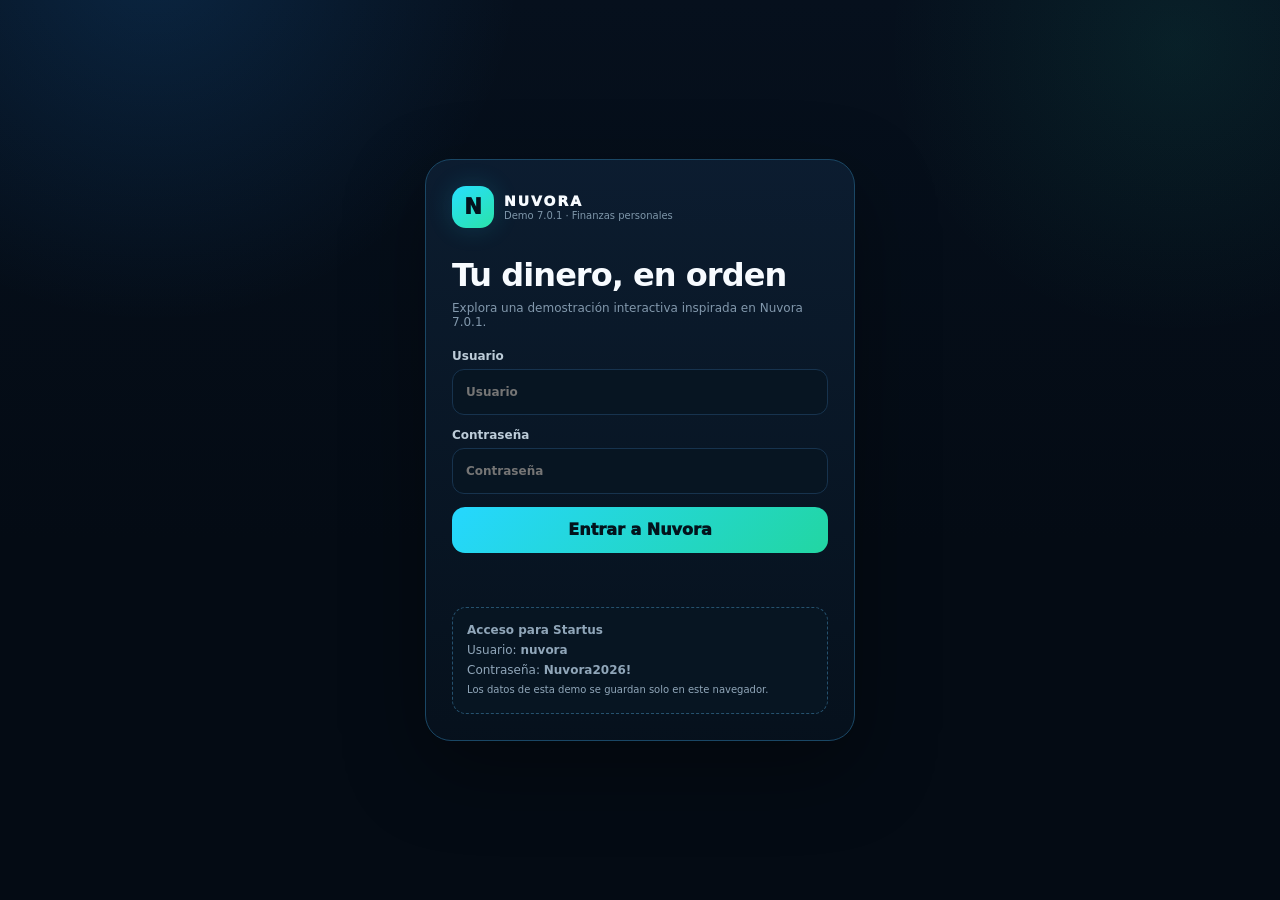
==== commit b5c97987: "feat: upgrade Startus demo to Nuvora 7.0.1 experience" ====
--- a/demo/index.html
+++ b/demo/index.html
@@ -3,39 +3,98 @@
 <head>
 <meta charset="utf-8">
 <meta name="viewport" content="width=device-width,initial-scale=1,viewport-fit=cover">
-<meta name="theme-color" content="#050b15">
+<meta name="theme-color" content="#050d18">
 <title>Nuvora 7.0.1 · Demo interactiva</title>
 <style>
-:root{--bg:#050b15;--bg2:#07111f;--panel:#0a1727;--panel2:#0d2034;--line:#163c5a;--line2:#245b83;--text:#f7fbff;--muted:#849bb0;--cyan:#22d9ff;--blue:#298cff;--green:#25dda1;--red:#ff6281;--violet:#a75bff;--yellow:#ffc94d;--shadow:0 18px 50px rgba(0,0,0,.28)}*{box-sizing:border-box}html{background:var(--bg)}body{margin:0;min-height:100vh;font-family:Inter,ui-sans-serif,system-ui,-apple-system,BlinkMacSystemFont,"Segoe UI",sans-serif;color:var(--text);background:radial-gradient(circle at 16% -5%,rgba(41,140,255,.14),transparent 29%),radial-gradient(circle at 88% 4%,rgba(37,221,161,.07),transparent 24%),linear-gradient(180deg,#050b15,#07111f 58%,#050b15)}button,input,select{font:inherit}button{cursor:pointer}.hidden{display:none!important}.auth{min-height:100vh;display:grid;place-items:center;padding:22px}.login-card{width:min(100%,430px);padding:27px;border:1px solid var(--line);border-radius:26px;background:linear-gradient(180deg,rgba(13,32,52,.98),rgba(7,17,31,.98));box-shadow:0 28px 90px rgba(0,0,0,.38)}.brandrow{display:flex;align-items:center;gap:11px}.logo{width:44px;height:44px;border-radius:14px;display:grid;place-items:center;font-weight:950;font-size:22px;color:#04111c;background:linear-gradient(145deg,#55efff,#35e4a4);box-shadow:0 0 26px rgba(34,217,255,.16)}.brand{font-weight:950;letter-spacing:.16em;font-size:14px}.muted{color:var(--muted)}.tiny{font-size:11px}.login-card h1{font-size:33px;margin:28px 0 6px;letter-spacing:-.04em}.login-card p{margin:0 0 19px}.tag{display:inline-flex;margin-top:24px;padding:7px 10px;border-radius:999px;border:1px solid #245c83;background:rgba(34,217,255,.07);color:#bff5ff;font-size:11px;font-weight:800}.form{display:grid;gap:13px}label{display:grid;gap:7px;font-size:12px;color:#c4d5e3;font-weight:750}input,select{width:100%;min-height:46px;border-radius:12px;border:1px solid var(--line);background:#071421;color:var(--text);padding:0 13px;outline:none}input:focus,select:focus{border-color:var(--cyan);box-shadow:0 0 0 3px rgba(34,217,255,.11)}button{border:0;min-height:42px;border-radius:12px;font-weight:850}.primary{background:linear-gradient(135deg,var(--cyan),#3ce6b1);color:#04111b;padding:0 16px}.ghost{background:#0b1e30;color:#c9deec;border:1px solid var(--line);padding:0 13px}.login-hint{margin-top:16px;padding:13px;border:1px dashed #2a526d;border-radius:14px;background:#071521;color:var(--muted);font-size:12px;line-height:1.6}.error{min-height:18px;color:#ff9bac;font-size:12px}.shell{max-width:1120px;margin:auto;padding:12px 14px 95px}.topbar{display:flex;align-items:center;justify-content:space-between;gap:10px;margin:2px 0 12px}.workspace{display:flex;align-items:center;gap:8px;padding:8px 10px;border:1px solid #1c4e71;border-radius:14px;background:#081828}.workspace b{font-size:11px}.top-actions{display:flex;align-items:center;gap:7px}.iconbtn{width:40px;height:40px;min-height:40px;border-radius:12px;border:1px solid var(--line);background:#091a2a;color:#b8d2e3;display:grid;place-items:center}.profile{width:40px;height:40px;border-radius:50%;display:grid;place-items:center;background:linear-gradient(145deg,#174c6d,#0d2a42);border:1px solid #2f789f;font-weight:900}.page{display:none}.page.active{display:block}.welcome{display:flex;justify-content:space-between;align-items:flex-end;gap:10px;margin:4px 0 12px}.hello{font-size:21px;font-weight:950;letter-spacing:-.04em}.gradient-title{font-size:23px;font-weight:950;letter-spacing:-.04em;line-height:1.05;background:linear-gradient(90deg,#2da8ff,#31e7af);-webkit-background-clip:text;background-clip:text;color:transparent}.subtitle{font-size:11px;color:var(--muted);margin-top:4px}.datechip{display:flex;align-items:center;gap:7px;padding:8px 10px;border:1px solid #1e5880;border-radius:15px;background:#091a2d;color:#d9effa;font-size:10px}.hero{display:grid;grid-template-columns:1fr auto;gap:18px;align-items:center;padding:20px;border:1px solid #1e5c85;border-radius:22px;background:radial-gradient(circle at 82% 20%,rgba(34,217,255,.12),transparent 28%),linear-gradient(135deg,#0d2742,#071523 74%);box-shadow:var(--shadow)}.eyebrow{font-size:10px;text-transform:uppercase;letter-spacing:.13em;font-weight:900;color:#79def2}.balance{font-size:clamp(38px,7vw,67px);font-weight:950;letter-spacing:-.06em;line-height:1;margin:6px 0 5px}.ref{font-size:11px;color:#a9c0d1}.warn{font-size:10px;color:#6f8799;margin-top:8px}.detailbtn{margin-top:12px;padding:0 13px;min-height:36px;border:1px solid #1e668d;background:#0a2235;color:#bdf5ff}.hero-logo{width:74px;height:74px;border-radius:24px;display:grid;place-items:center;font-size:38px;font-weight:950;color:#04111c;background:linear-gradient(145deg,#48eaff,#34dfa0);box-shadow:0 0 34px rgba(34,217,255,.14)}.twocol{display:grid;grid-template-columns:1fr 1fr;gap:9px;margin-top:9px}.compact-card{padding:14px;border-radius:17px;border:1px solid var(--line);background:linear-gradient(180deg,#0b1b2d,#081523)}.compact-card h3{font-size:12px;margin:0 0 10px}.todaystats{display:grid;grid-template-columns:1fr 1fr;gap:8px}.todaystats span{display:block;font-size:9px;color:var(--muted)}.todaystats strong{display:block;margin-top:2px;font-size:15px}.nextrow{display:flex;justify-content:space-between;gap:12px;align-items:end}.nextrow .label{font-size:10px;color:var(--muted)}.nextrow strong{font-size:14px}.actions-grid{display:grid;grid-template-columns:repeat(4,1fr);gap:8px;margin-top:9px}.action{min-height:72px;padding:9px;border-radius:17px;color:white;text-align:left;display:grid;align-content:space-between;box-shadow:inset 0 1px rgba(255,255,255,.14)}.action .ico{font-size:22px;font-weight:900}.action span{font-size:10px;font-weight:900}.red{background:linear-gradient(145deg,#ff708d,#ef4167)}.green{background:linear-gradient(145deg,#2ce3a4,#0fbd74)}.blue{background:linear-gradient(145deg,#31cfff,#267dff)}.purple{background:linear-gradient(145deg,#bb64ff,#7e38e7)}.mini-grid{display:grid;grid-template-columns:repeat(4,1fr);gap:7px;margin-top:8px}.mini{min-height:60px;padding:8px;border:1px solid var(--line);border-radius:15px;background:#091928;color:#ceddea;text-align:center}.mini i{display:block;font-style:normal;color:var(--cyan);font-size:19px;margin-bottom:5px}.mini span{font-size:9px;font-weight:800}.section-title{display:flex;align-items:center;justify-content:space-between;gap:10px;margin:14px 2px 7px}.section-title h2{font-size:14px;margin:0}.section-title button{background:transparent;color:var(--muted);min-height:30px;font-size:10px}.fxrow{display:grid;grid-template-columns:repeat(3,1fr);gap:8px}.fx{padding:12px;border:1px solid var(--line);border-radius:16px;background:linear-gradient(180deg,#0b1a2a,#081522)}.fxhead{display:flex;justify-content:space-between;font-size:11px}.fx strong{display:block;font-size:16px;margin-top:7px}.spark{height:25px;margin-top:7px}.spark svg{width:100%;height:100%}.advice{display:flex;align-items:flex-start;gap:10px;margin-top:10px;padding:13px;border:1px solid #1c4969;border-radius:16px;background:#091927}.advice .star{color:var(--cyan);font-size:18px}.advice b{font-size:11px}.advice p{font-size:10px;color:var(--muted);margin:4px 0 0;line-height:1.45}.page-title{font-size:22px;font-weight:950;margin:8px 0 3px}.page-sub{font-size:11px;color:var(--muted);margin-bottom:12px}.panel{padding:16px;border:1px solid var(--line);border-radius:18px;background:linear-gradient(180deg,#0b1929,#081522);margin-bottom:10px}.panel h3{font-size:14px;margin:0 0 12px}.money-grid,.plan-grid,.more-grid{display:grid;grid-template-columns:repeat(2,1fr);gap:9px}.big-stat{padding:14px;border-radius:16px;background:#091a2a;border:1px solid #173b57}.big-stat span{font-size:10px;color:var(--muted)}.big-stat strong{display:block;margin-top:5px;font-size:22px}.list{display:grid;gap:8px}.tx{display:grid;grid-template-columns:auto 1fr auto auto;gap:10px;align-items:center;padding:11px;border:1px solid #15334c;border-radius:14px;background:#081724}.txicon{width:38px;height:38px;border-radius:11px;display:grid;place-items:center;font-weight:950}.txicon.expense{background:rgba(255,98,129,.1);color:var(--red)}.txicon.income{background:rgba(37,221,161,.1);color:var(--green)}.txmain{min-width:0}.txtitle{font-size:12px;font-weight:850;white-space:nowrap;overflow:hidden;text-overflow:ellipsis}.txmeta{font-size:9px;color:var(--muted);margin-top:3px}.amt{font-size:12px;font-weight:900}.amt.expense{color:#ff8fa2}.amt.income{color:#72ebbd}.delete{width:32px;height:32px;min-height:32px;background:#19121b;color:#d2919d;border:1px solid #3a2630}.empty{text-align:center;padding:25px;color:var(--muted);font-size:11px}.plan-tile{min-height:92px;text-align:left;padding:14px;border:1px solid var(--line);border-radius:17px;background:#0a1a2a;color:#e6f4fb}.plan-tile .pico{font-size:22px;color:var(--cyan)}.plan-tile b{display:block;margin-top:9px;font-size:12px}.plan-tile span{font-size:9px;color:var(--muted)}.donut-wrap{display:flex;align-items:center;gap:18px;flex-wrap:wrap}.donut{width:120px;height:120px;border-radius:50%;background:conic-gradient(var(--cyan) var(--deg,0deg),#10253a 0);position:relative}.donut:after{content:"";position:absolute;inset:18px;border-radius:50%;background:#091827}.legend{display:grid;gap:8px;flex:1;min-width:150px}.legend-row{display:flex;justify-content:space-between;gap:12px;font-size:11px}.more-item{padding:15px;border:1px solid var(--line);border-radius:16px;background:#091a2a}.more-item b{display:block;font-size:12px}.more-item span{font-size:9px;color:var(--muted)}.nav{position:sticky;bottom:10px;z-index:20;margin:16px auto 0;max-width:620px;display:grid;grid-template-columns:repeat(5,1fr);gap:5px;padding:7px;border:1px solid var(--line);border-radius:18px;background:rgba(7,17,31,.96);box-shadow:0 16px 45px rgba(0,0,0,.35)}.nav button{background:transparent;color:#6f8799;display:grid;place-items:center;gap:3px;font-size:16px}.nav button span{font-size:9px}.nav button.active{color:#e0f9ff;background:rgba(34,217,255,.08)}.modal{position:fixed;inset:0;z-index:50;background:rgba(2,7,13,.76);display:grid;place-items:end center;padding:16px}.sheet{width:min(100%,560px);padding:18px;border:1px solid #205573;border-radius:24px 24px 18px 18px;background:#091827;box-shadow:0 -20px 70px rgba(0,0,0,.45)}.sheet-head{display:flex;justify-content:space-between;gap:10px;align-items:center;margin-bottom:13px}.sheet-head h3{margin:0}.close{width:36px;height:36px;min-height:36px;background:#102539;color:#cbe0ec}.formgrid{display:grid;grid-template-columns:1fr 1fr;gap:11px}.full{grid-column:1/-1}.note{font-size:10px;color:var(--muted);line-height:1.5}.filters{display:flex;gap:6px;flex-wrap:wrap;margin-bottom:10px}.chip{min-height:32px;padding:0 10px;background:#0a1b2b;border:1px solid var(--line);color:var(--muted);font-size:10px}.chip.active{border-color:#2b7396;color:#d9f8ff;background:#0c293d}@media(max-width:720px){.shell{padding:10px 10px 90px}.workspace b{display:none}.welcome{align-items:flex-start}.datechip{display:none}.hero{padding:17px}.hero-logo{width:58px;height:58px;border-radius:19px;font-size:29px}.twocol{grid-template-columns:1fr}.actions-grid{grid-template-columns:repeat(4,1fr)}.mini-grid{grid-template-columns:repeat(4,1fr)}.fxrow{grid-template-columns:1fr 1fr 1fr}.tx{grid-template-columns:auto 1fr auto}.delete{grid-column:3}.money-grid,.plan-grid,.more-grid{grid-template-columns:1fr 1fr}}@media(max-width:440px){.gradient-title{font-size:21px}.hello{font-size:19px}.balance{font-size:44px}.hero-logo{display:none}.actions-grid{gap:6px}.action{min-height:68px;padding:8px}.action span{font-size:8px}.mini-grid{grid-template-columns:repeat(2,1fr)}.fxrow{grid-template-columns:1fr}.formgrid{grid-template-columns:1fr}.full{grid-column:auto}.nav{gap:2px}.nav button span{font-size:8px}}
+:root{--bg:#050d18;--bg2:#071221;--panel:#0a1727;--panel2:#0d1d31;--line:#17334e;--line2:#1f5578;--text:#f7fbff;--muted:#8298ac;--cyan:#22d7ff;--blue:#298cff;--green:#28dfa4;--red:#ff6387;--purple:#a855f7;--yellow:#ffd238;--shadow:0 18px 45px rgba(0,0,0,.28)}*{box-sizing:border-box}html{background:var(--bg)}body{margin:0;color:var(--text);font-family:Inter,ui-sans-serif,system-ui,-apple-system,BlinkMacSystemFont,"Segoe UI",sans-serif;background:radial-gradient(circle at 12% -5%,rgba(33,148,255,.16),transparent 25%),radial-gradient(circle at 92% 5%,rgba(38,226,179,.08),transparent 20%),linear-gradient(180deg,#06101d,#040b14 60%);min-height:100vh}button,input,select{font:inherit}button{cursor:pointer}.hidden{display:none!important}.muted{color:var(--muted)}.small{font-size:12px}.tiny{font-size:10px}.shell{max-width:1100px;margin:auto;padding:14px 14px 92px}.topbar{display:flex;align-items:center;justify-content:space-between;gap:12px;padding:5px 0 14px}.brandRow{display:flex;align-items:center;gap:10px;min-width:0}.logoMark{width:42px;height:42px;border-radius:14px;display:grid;place-items:center;background:linear-gradient(145deg,#27dfff,#2ae3a8);color:#04121d;font-weight:950;font-size:21px;box-shadow:0 0 26px rgba(34,215,255,.16)}.brandText{font-weight:950;letter-spacing:.14em;font-size:14px}.workspace{font-size:10px;color:#7f97aa;margin-top:1px}.topActions{display:flex;align-items:center;gap:7px}.iconBtn,.profileBtn,.logoutBtn{height:38px;min-width:38px;border:1px solid var(--line);border-radius:12px;background:#091827;color:#c9e8f6;display:grid;place-items:center}.profileBtn{border-radius:50%;background:linear-gradient(145deg,#12304a,#0c2033);font-weight:900}.logoutBtn{padding:0 12px}.auth{min-height:100vh;display:grid;place-items:center;padding:20px}.loginCard{width:min(100%,430px);padding:26px;border-radius:26px;border:1px solid #1a4765;background:linear-gradient(180deg,rgba(12,29,48,.98),rgba(6,17,29,.98));box-shadow:0 28px 80px rgba(0,0,0,.36)}.loginCard h1{margin:28px 0 7px;font-size:32px;letter-spacing:-.03em}.loginCard p{margin:0 0 20px}.form{display:grid;gap:13px}.form label{display:grid;gap:6px;color:#bdccd8;font-size:12px;font-weight:800}input,select{width:100%;min-height:46px;border:1px solid var(--line);border-radius:12px;background:#071522;color:var(--text);padding:0 13px;outline:none}input:focus,select:focus{border-color:#2d9bcb;box-shadow:0 0 0 3px rgba(34,215,255,.1)}.primaryBtn{min-height:46px;border:0;border-radius:13px;background:linear-gradient(135deg,#25d7ff,#22d6a2);color:#03131c;font-weight:950;padding:0 16px}.demoBox{margin-top:17px;padding:13px 14px;border-radius:14px;border:1px dashed #25516e;background:#071522;color:#90a6b9;font-size:12px;line-height:1.65}.error{color:#ff9bab;min-height:18px;margin-top:6px;font-size:12px}.welcome{display:flex;justify-content:space-between;align-items:flex-end;gap:12px;margin-bottom:12px}.hello{font-size:21px;font-weight:950;letter-spacing:-.04em}.gradientTitle{font-size:23px;font-weight:950;letter-spacing:-.04em;line-height:1.05;background:linear-gradient(90deg,#2aa8ff,#28e0ae);-webkit-background-clip:text;background-clip:text;color:transparent;margin-top:2px}.dateCard{display:flex;align-items:center;gap:8px;padding:8px 10px;border:1px solid #1b557f;border-radius:15px;background:#081a2f;color:#bcd8e7;font-size:10px;box-shadow:0 0 18px rgba(30,139,255,.08)}.hero{position:relative;overflow:hidden;padding:20px;border-radius:22px;border:1px solid #20567c;background:linear-gradient(135deg,#0d2744,#071525 66%);box-shadow:var(--shadow)}.hero:after{content:"N";position:absolute;right:18px;top:50%;transform:translateY(-50%);font-size:96px;font-weight:950;color:rgba(40,220,255,.07)}.eyebrow{text-transform:uppercase;letter-spacing:.12em;font-size:10px;font-weight:900;color:#6edcf5}.available{font-size:clamp(38px,8vw,64px);font-weight:950;line-height:1;letter-spacing:-.06em;margin:7px 0 8px}.ref{font-size:11px;color:#9fb2c2}.heroFoot{display:flex;align-items:center;justify-content:space-between;gap:12px;margin-top:14px}.heroWarning{font-size:10px;color:#849caf;max-width:520px}.detailBtn{border:1px solid #26668e;border-radius:11px;background:#0b2136;color:#d4f4ff;min-height:38px;padding:0 13px;font-weight:850;font-size:11px}.twoCards{display:grid;grid-template-columns:1fr 1fr;gap:9px;margin-top:10px}.compactCard{border:1px solid var(--line);background:linear-gradient(180deg,#0a1a2b,#081522);border-radius:17px;padding:13px}.cardTitle{font-size:11px;color:#8ea5b7}.todayRows{display:flex;gap:14px;margin-top:9px;flex-wrap:wrap}.todayItem strong{font-size:16px}.todayItem span{display:block;font-size:9px;color:#768ea2;margin-top:2px}.expenseC{color:#ff7895}.incomeC{color:#36e0a2}.nextTitle{font-weight:900;font-size:13px;margin-top:7px;white-space:nowrap;overflow:hidden;text-overflow:ellipsis}.nextMeta{display:flex;justify-content:space-between;gap:8px;font-size:10px;color:#7e96a9;margin-top:5px}.actions4,.tools4{display:grid;grid-template-columns:repeat(4,1fr);gap:8px;margin-top:10px}.actionBtn{border:0;border-radius:16px;min-height:72px;padding:9px 7px;color:#fff;font-weight:900;font-size:10px;display:grid;place-items:center;gap:5px}.actionBtn .ico{font-size:23px;line-height:1}.aExpense{background:linear-gradient(145deg,#ff708f,#f4486f)}.aIncome{background:linear-gradient(145deg,#2ce7aa,#0cbc78)}.aTransfer{background:linear-gradient(145deg,#2acbff,#277cfa)}.aDebt{background:linear-gradient(145deg,#c65cff,#7b32e9)}.toolBtn{border:1px solid var(--line);border-radius:15px;min-height:64px;background:#091827;color:#c3d7e4;padding:8px 6px;font-size:9px;font-weight:850;display:grid;place-items:center;gap:4px}.toolIco{font-size:20px;color:#31d8ff}.sectionLine{display:flex;align-items:center;justify-content:space-between;gap:10px;margin:15px 1px 7px}.sectionName{font-size:14px;font-weight:950}.linkBtn{border:0;background:transparent;color:#8299aa;font-size:10px;padding:4px}.fxRow{display:grid;grid-template-columns:repeat(3,1fr);gap:8px}.fxCard{border:1px solid var(--line);border-radius:16px;background:linear-gradient(180deg,#0a1929,#071421);padding:12px;min-width:0}.fxTop{display:flex;align-items:center;justify-content:space-between;gap:8px}.fxName{font-size:10px;color:#9db1c1}.fxValue{font-weight:950;font-size:14px;margin-top:7px;white-space:nowrap;overflow:hidden;text-overflow:ellipsis}.spark{height:22px;margin-top:5px}.spark svg{width:100%;height:100%}.advice{display:flex;gap:10px;align-items:flex-start;margin-top:10px;border:1px solid #174259;border-radius:16px;background:linear-gradient(90deg,#081a2a,#091724);padding:12px}.adviceIcon{width:34px;height:34px;border-radius:11px;display:grid;place-items:center;background:rgba(34,215,255,.08);color:#3de2ff}.advice strong{font-size:11px}.advice p{margin:3px 0 0;color:#8097a9;font-size:10px;line-height:1.5}.page{display:none}.page.active{display:block}.pageTitle{font-size:22px;font-weight:950;margin:4px 0 3px}.pageSub{font-size:11px;color:#8198aa;margin-bottom:12px}.panel{border:1px solid var(--line);border-radius:18px;background:linear-gradient(180deg,#0a1828,#071421);padding:14px;margin-top:10px}.panelHead{display:flex;justify-content:space-between;align-items:center;gap:10px;margin-bottom:12px}.panelHead h2{font-size:14px;margin:0}.formGrid{display:grid;grid-template-columns:1fr 1fr;gap:10px}.full{grid-column:1/-1}.saveMsg{color:#8bf0c2;font-size:11px;min-height:16px;margin-top:8px}.txList{display:grid;gap:7px}.txRow{display:grid;grid-template-columns:auto 1fr auto auto;align-items:center;gap:9px;padding:10px;border:1px solid #132d43;border-radius:13px;background:#081522}.txIcon{width:36px;height:36px;border-radius:11px;display:grid;place-items:center;font-weight:950}.txIcon.expense{background:rgba(255,99,135,.09);color:#ff7596}.txIcon.income{background:rgba(40,223,164,.09);color:#36e0a8}.txIcon.transfer{background:rgba(41,140,255,.1);color:#4aa6ff}.txMain{min-width:0}.txName{font-size:11px;font-weight:900;white-space:nowrap;overflow:hidden;text-overflow:ellipsis}.txMeta{font-size:9px;color:#7890a3;margin-top:2px}.txAmount{font-size:11px;font-weight:950}.deleteBtn{width:30px;height:30px;min-height:30px;border:1px solid #3b2832;border-radius:9px;background:#1a1118;color:#d88b9a}.empty{text-align:center;color:#6f879a;font-size:11px;padding:25px}.filters{display:flex;gap:6px;flex-wrap:wrap}.chip{min-height:31px;border:1px solid var(--line);border-radius:999px;background:#091827;color:#8199aa;padding:0 10px;font-size:10px}.chip.active{border-color:#2c6d91;background:#0a2638;color:#d8f8ff}.planGrid{display:grid;grid-template-columns:1fr 1fr;gap:9px}.planTile{border:1px solid var(--line);border-radius:16px;background:#091827;padding:13px}.planTile b{font-size:12px}.planTile span{display:block;color:#7f96a8;font-size:9px;margin-top:3px}.analysisHero{border:1px solid #1b4f6d;border-radius:18px;background:linear-gradient(145deg,#0b2237,#071421);padding:16px}.analysisBig{font-size:27px;font-weight:950;margin:7px 0 4px}.barLine{margin-top:12px}.barMeta{display:flex;justify-content:space-between;font-size:10px;margin-bottom:5px}.track{height:7px;border-radius:99px;background:#06111e;overflow:hidden}.bar{height:100%;border-radius:99px;background:linear-gradient(90deg,#24d6ff,#26dfa5)}.settingsList{display:grid;gap:8px}.settingRow{display:flex;justify-content:space-between;align-items:center;gap:10px;border:1px solid var(--line);border-radius:14px;background:#091827;padding:12px}.settingRow b{font-size:11px}.settingRow span{font-size:9px;color:#8299aa}.bottomNav{position:sticky;bottom:10px;z-index:10;margin:17px auto 0;max-width:650px;display:grid;grid-template-columns:repeat(5,1fr);gap:5px;padding:7px;border:1px solid #173650;border-radius:19px;background:rgba(6,16,27,.96);box-shadow:0 15px 40px rgba(0,0,0,.35)}.navBtn{min-height:52px;border:0;border-radius:13px;background:transparent;color:#688094;display:grid;place-items:center;gap:2px;font-size:16px}.navBtn span{font-size:9px}.navBtn.active{background:rgba(32,209,255,.08);color:#d8f9ff}.modalBack{position:fixed;inset:0;z-index:50;background:rgba(1,6,12,.76);display:grid;place-items:end center;padding:14px}.sheet{width:min(100%,560px);border:1px solid #20506f;border-radius:22px 22px 16px 16px;background:linear-gradient(180deg,#0c1f33,#071421);padding:18px;box-shadow:0 30px 80px rgba(0,0,0,.55)}.sheetHead{display:flex;justify-content:space-between;align-items:center;margin-bottom:14px}.sheetHead h3{margin:0;font-size:16px}.closeBtn{width:34px;height:34px;border:1px solid var(--line);border-radius:10px;background:#091827;color:#c7d8e4}.sheetActions{display:flex;justify-content:flex-end;gap:8px;margin-top:13px}.secondaryBtn{min-height:42px;border:1px solid var(--line);border-radius:12px;background:#091827;color:#c2d8e7;padding:0 14px;font-weight:850}.badge{display:inline-flex;padding:5px 8px;border:1px solid #1d5575;border-radius:999px;background:#092033;color:#aeeeff;font-size:9px;font-weight:850}.moneyCards{display:grid;grid-template-columns:repeat(3,1fr);gap:8px}.moneyCard{border:1px solid var(--line);border-radius:16px;background:#091827;padding:13px}.moneyCard span{font-size:9px;color:#8097a9}.moneyCard strong{display:block;font-size:17px;margin-top:5px}.notice{border:1px solid #3a4b34;border-radius:14px;background:#182015;padding:11px;color:#cfe0a9;font-size:10px;line-height:1.5}@media(max-width:720px){.shell{padding:12px 10px 86px}.topbar{align-items:flex-start}.topActions .iconBtn:nth-child(1){display:none}.welcome{align-items:flex-start}.dateCard{display:none}.twoCards{grid-template-columns:1fr 1fr}.actions4{grid-template-columns:repeat(2,1fr)}.tools4{grid-template-columns:repeat(4,1fr)}.fxRow{grid-template-columns:repeat(3,minmax(0,1fr))}.formGrid{grid-template-columns:1fr}.full{grid-column:auto}.txRow{grid-template-columns:auto 1fr auto}.deleteBtn{grid-column:3}.moneyCards{grid-template-columns:1fr 1fr 1fr}}@media(max-width:420px){.twoCards{grid-template-columns:1fr}.tools4{grid-template-columns:repeat(2,1fr)}.fxRow{grid-template-columns:1fr}.heroFoot{align-items:flex-start;flex-direction:column}.detailBtn{width:100%}.hello{font-size:18px}.gradientTitle{font-size:21px}.bottomNav{gap:2px;padding:6px}.navBtn span{font-size:8px}}
 </style>
 </head>
 <body>
-<section id="login" class="auth"><div class="login-card"><div class="brandrow"><div class="logo">N</div><div><div class="brand">NUVORA</div><div class="muted tiny">Finanzas y Multimoneda</div></div></div><span class="tag">Demo · Nuvora 7.0.1</span><h1>Bienvenido</h1><p class="muted">Explora una versión interactiva inspirada en la aplicación real.</p><form id="loginForm" class="form"><label>Usuario<input id="user" autocomplete="username" required></label><label>Contraseña<input id="pass" type="password" autocomplete="current-password" required></label><button class="primary" type="submit">Entrar a Nuvora</button><div id="loginError" class="error"></div></form><div class="login-hint"><b>Acceso demo</b><br>Usuario: <strong>nuvora</strong><br>Contraseña: <strong>Nuvora2026!</strong></div></div></section>
-<section id="app" class="shell hidden">
-<header class="topbar"><div class="brandrow"><div class="logo">N</div><div><div class="brand">NUVORA</div><div class="muted tiny">Finanzas personales</div></div></div><div class="top-actions"><div class="workspace"><span>▣</span><b>Finanzas personales</b></div><button class="iconbtn" type="button" title="Buscar">⌕</button><button class="iconbtn" type="button" title="Alertas">♢</button><div class="profile">J</div></div></header>
-<main>
-<section id="homePage" class="page active">
-<div class="welcome"><div><div class="hello">Hola, Juan 👋</div><div class="gradient-title">Tu dinero, en orden</div><div class="subtitle">Controla, planifica y alcanza tus metas.</div></div><div id="dateChip" class="datechip">▣ <span></span></div></div>
-<section class="hero"><div><div class="eyebrow">Disponible</div><div id="balance" class="balance">$0.00</div><div id="vesRef" class="ref">Ref. Bs BCV: Bs 0,00</div><div class="warn">Después de compromisos confirmados de los próximos 30 días.</div><button class="detailbtn" data-nav="money" type="button">Ver detalle de mi dinero →</button></div><div class="hero-logo">N</div></section>
-<section class="twocol"><article class="compact-card"><h3>Hoy</h3><div class="todaystats"><div><span>Gastos</span><strong id="todayExpense">$0.00</strong></div><div><span>Ingresos</span><strong id="todayIncome">$0.00</strong></div></div><div class="muted tiny" id="todayMoves" style="margin-top:9px">0 movimientos</div></article><article class="compact-card"><h3>Próximo pago</h3><div class="nextrow"><div><div class="label">Servicio</div><strong id="nextTitle">Sin pagos próximos</strong></div><div style="text-align:right"><div class="label">Monto</div><strong id="nextAmount">—</strong></div></div></article></section>
-<div class="actions-grid"><button class="action red" data-open="expense" type="button"><b class="ico">−</b><span>+ Gasto</span></button><button class="action green" data-open="income" type="button"><b class="ico">+</b><span>+ Ingreso</span></button><button class="action blue" data-open="transfer" type="button"><b class="ico">⇄</b><span>+ Transferencia</span></button><button class="action purple" data-open="debt" type="button"><b class="ico">▤</b><span>+ Pago / Deuda</span></button></div>
-<div class="mini-grid"><button class="mini" type="button" data-nav="plan"><i>ϟ</i><span>Automatizaciones</span></button><button class="mini" type="button" data-nav="money"><i>◔</i><span>Presupuestos</span></button><button class="mini" type="button" data-nav="money"><i>▣</i><span>Deudas</span></button><button class="mini" type="button" data-nav="plan"><i>□</i><span>Calendario</span></button></div>
-<div class="section-title"><h2>⇄ Mis monedas</h2><button type="button" id="editRate">⚙ Configurar</button></div><div class="fxrow"><article class="fx"><div class="fxhead"><span>🇻🇪 Bs BCV</span><span>VES</span></div><strong id="vesValue">Bs 0,00</strong><div class="spark"><svg viewBox="0 0 100 25" preserveAspectRatio="none"><path d="M0,19 C13,14 19,18 29,11 S49,18 60,9 S80,14 100,4" fill="none" stroke="#ffc94d" stroke-width="2"/></svg></div></article><article class="fx"><div class="fxhead"><span>◉ USDT</span><span>USDT</span></div><strong id="usdtValue">$0.00</strong><div class="spark"><svg viewBox="0 0 100 25" preserveAspectRatio="none"><path d="M0,15 C18,8 25,15 38,10 S60,15 72,7 S89,12 100,6" fill="none" stroke="#25dda1" stroke-width="2"/></svg></div></article><article class="fx"><div class="fxhead"><span>🇪🇺 EUR</span><span>EUR</span></div><strong id="eurValue">€0.00</strong><div class="spark"><svg viewBox="0 0 100 25" preserveAspectRatio="none"><path d="M0,20 C15,10 25,16 36,8 S55,15 68,9 S85,12 100,5" fill="none" stroke="#298cff" stroke-width="2"/></svg></div></article></div>
-<div class="advice"><span class="star">✦</span><div><b>Consejo Nuvora</b><p id="adviceText">Registra tus movimientos y Nuvora te mostrará una lectura más clara de tu mes.</p></div></div>
+<section id="loginView" class="auth">
+  <div class="loginCard">
+    <div class="brandRow"><div class="logoMark">N</div><div><div class="brandText">NUVORA</div><div class="workspace">Demo 7.0.1 · Finanzas personales</div></div></div>
+    <h1>Tu dinero, en orden</h1><p class="muted small">Explora una demostración interactiva inspirada en Nuvora 7.0.1.</p>
+    <form id="loginForm" class="form">
+      <label>Usuario<input id="loginUser" autocomplete="username" placeholder="Usuario" required></label>
+      <label>Contraseña<input id="loginPass" type="password" autocomplete="current-password" placeholder="Contraseña" required></label>
+      <button class="primaryBtn" type="submit">Entrar a Nuvora</button>
+      <div id="loginError" class="error" aria-live="polite"></div>
+    </form>
+    <div class="demoBox"><b>Acceso para Startus</b><br>Usuario: <strong>nuvora</strong><br>Contraseña: <strong>Nuvora2026!</strong><br><span class="tiny">Los datos de esta demo se guardan solo en este navegador.</span></div>
+  </div>
 </section>
-<section id="moneyPage" class="page"><div class="page-title">Mi dinero</div><div class="page-sub">Tus cuentas, movimientos y control mensual.</div><div class="money-grid"><div class="big-stat"><span>Disponible</span><strong id="moneyBalance">$0.00</strong></div><div class="big-stat"><span>Balance del mes</span><strong id="monthNet">$0.00</strong></div></div><div class="panel" style="margin-top:10px"><div class="section-title" style="margin-top:0"><h2>Movimientos</h2><button data-open="expense" type="button">+ Registrar</button></div><div class="filters"><button class="chip active" data-filter="all" type="button">Todos</button><button class="chip" data-filter="expense" type="button">Gastos</button><button class="chip" data-filter="income" type="button">Ingresos</button></div><div id="txList" class="list"></div><div id="emptyTx" class="empty">Aún no hay movimientos registrados.</div></div></section>
-<section id="planPage" class="page"><div class="page-title">Plan</div><div class="page-sub">Lo próximo, tus metas y el futuro de tu dinero.</div><div class="plan-grid"><button class="plan-tile" type="button"><div class="pico">□</div><b>Calendario</b><span>Pagos y cobros</span></button><button class="plan-tile" type="button"><div class="pico">⌁</div><b>Futuro</b><span>Proyección 7/30 días</span></button><button class="plan-tile" type="button"><div class="pico">◈</div><b>Metas</b><span>Ahorro y fondos</span></button><button class="plan-tile" type="button"><div class="pico">♢</div><b>Recordatorios</b><span>No olvides nada</span></button></div><div class="panel" style="margin-top:10px"><h3>Próximos 7 días</h3><div class="empty">En esta demo, tus registros aparecen aquí cuando agregas movimientos futuros.</div></div></section>
-<section id="analysisPage" class="page"><div class="page-title">Análisis</div><div class="page-sub">Una lectura simple de cómo se mueve tu dinero.</div><div class="panel"><h3>Resumen del mes</h3><div class="donut-wrap"><div id="donut" class="donut"></div><div class="legend"><div class="legend-row"><span>Ingresos</span><strong id="analysisIncome">$0.00</strong></div><div class="legend-row"><span>Gastos</span><strong id="analysisExpense">$0.00</strong></div><div class="legend-row"><span>Ahorro / diferencia</span><strong id="analysisNet">$0.00</strong></div></div></div></div><div class="advice"><span class="star">✦</span><div><b>Lectura Nuvora</b><p id="analysisText">Registra movimientos para generar una conclusión.</p></div></div></section>
-<section id="morePage" class="page"><div class="page-title">Más</div><div class="page-sub">Herramientas y configuración de tu experiencia Nuvora.</div><div class="more-grid"><div class="more-item"><b>🌎 Tasas y Multimoneda</b><span>Conversión y referencias</span></div><div class="more-item"><b>🏠 Hogar</b><span>Compras e inventario</span></div><div class="more-item"><b>💼 Emprendimiento</b><span>Ventas, clientes e inventario</span></div><div class="more-item"><b>🔐 Seguridad</b><span>PIN, biometría y privacidad</span></div><div class="more-item"><b>☁ Sincronización</b><span>Cuenta y respaldo</span></div><div class="more-item"><b>⭐ Premium</b><span>Funciones avanzadas</span></div></div><button id="logout" class="ghost" style="width:100%;margin-top:12px" type="button">Cerrar sesión</button></section>
-</main>
-<nav class="nav"><button class="active" data-tab="home" type="button">⌂<span>Inicio</span></button><button data-tab="money" type="button">◉<span>Mi dinero</span></button><button data-tab="plan" type="button">□<span>Plan</span></button><button data-tab="analysis" type="button">⌁<span>Análisis</span></button><button data-tab="more" type="button">•••<span>Más</span></button></nav>
+<section id="appView" class="shell hidden">
+  <header class="topbar">
+    <div class="brandRow"><div class="logoMark">N</div><div><div class="brandText">NUVORA</div><div class="workspace">Finanzas personales</div></div></div>
+    <div class="topActions"><button class="iconBtn" type="button" aria-label="Buscar">⌕</button><button class="iconBtn" type="button" aria-label="Notificaciones">♢</button><button class="profileBtn" type="button" title="Demo">D</button><button id="logoutBtn" class="logoutBtn" type="button">Salir</button></div>
+  </header>
+
+  <main>
+    <section id="page-home" class="page active">
+      <div class="welcome"><div><div class="hello">Hola, Demo 👋</div><div class="gradientTitle">Tu dinero, en orden</div><div class="muted small" style="margin-top:4px">Controla, planifica y alcanza tus metas.</div></div><div id="dateCard" class="dateCard">▣ <span></span></div></div>
+      <section class="hero"><div class="eyebrow">Disponible</div><div id="availableValue" class="available">$0.00</div><div id="referenceValue" class="ref">Ref. Bs BCV: Bs 0,00</div><div class="heroFoot"><div class="heroWarning">Después de compromisos confirmados de los próximos 30 días.</div><button class="detailBtn" data-nav="money" type="button">Ver detalle de mi dinero</button></div></section>
+      <div class="twoCards"><article class="compactCard"><div class="cardTitle">Hoy</div><div class="todayRows"><div class="todayItem"><strong id="todayExpense" class="expenseC">$0.00</strong><span>Gastos</span></div><div class="todayItem"><strong id="todayIncome" class="incomeC">$0.00</strong><span>Ingresos</span></div><div class="todayItem"><strong id="todayCount">0</strong><span>Movimientos</span></div></div></article><article class="compactCard"><div class="cardTitle">Próximo pago</div><div id="nextTitle" class="nextTitle">Sin pagos próximos</div><div class="nextMeta"><span id="nextDate">Sin fecha</span><strong id="nextAmount"></strong></div></article></div>
+      <div class="actions4"><button class="actionBtn aExpense" data-new="expense" type="button"><span class="ico">−</span><span>+ Gasto</span></button><button class="actionBtn aIncome" data-new="income" type="button"><span class="ico">＋</span><span>+ Ingreso</span></button><button class="actionBtn aTransfer" data-new="transfer" type="button"><span class="ico">⇄</span><span>+ Transferencia</span></button><button class="actionBtn aDebt" data-new="debt" type="button"><span class="ico">▤</span><span>+ Pago / Deuda</span></button></div>
+      <div class="tools4"><button class="toolBtn" data-tool="Automatizaciones" type="button"><span class="toolIco">ϟ</span><span>Automatizaciones</span></button><button class="toolBtn" data-nav="analysis" type="button"><span class="toolIco">◔</span><span>Presupuestos</span></button><button class="toolBtn" data-new="debt" type="button"><span class="toolIco" style="color:#b65bff">▣</span><span>Deudas</span></button><button class="toolBtn" data-nav="plan" type="button"><span class="toolIco">□</span><span>Calendario</span></button></div>
+      <div class="sectionLine"><div class="sectionName">⇄ &nbsp;Mis monedas</div><button class="linkBtn" type="button">⚙ Configurar</button></div>
+      <div class="fxRow"><article class="fxCard"><div class="fxTop"><span class="fxName">🇻🇪 Bs BCV</span><span class="tiny muted">VES</span></div><div id="vesValue" class="fxValue">Bs 0,00</div><div class="spark"><svg viewBox="0 0 100 22" preserveAspectRatio="none"><path d="M0 16 C18 14,22 8,38 10 S60 18,72 9 S90 5,100 7" fill="none" stroke="#ffd238" stroke-width="2"/></svg></div></article><article class="fxCard"><div class="fxTop"><span class="fxName">◉ USDT</span><span class="tiny muted">USDT</span></div><div id="usdtValue" class="fxValue">0.00 USDT</div><div class="spark"><svg viewBox="0 0 100 22" preserveAspectRatio="none"><path d="M0 14 C14 16,25 8,38 11 S62 7,74 10 S91 4,100 6" fill="none" stroke="#25e6b1" stroke-width="2"/></svg></div></article><article class="fxCard"><div class="fxTop"><span class="fxName">🇪🇺 EUR</span><span class="tiny muted">EUR</span></div><div id="eurValue" class="fxValue">€0.00</div><div class="spark"><svg viewBox="0 0 100 22" preserveAspectRatio="none"><path d="M0 17 C15 11,28 13,38 7 S60 8,72 5 S88 10,100 4" fill="none" stroke="#258cff" stroke-width="2"/></svg></div></article></div>
+      <div class="advice"><div class="adviceIcon">✦</div><div><strong>Consejo Nuvora</strong><p id="adviceText">Registra tus movimientos para comenzar a entender tu dinero.</p></div></div>
+    </section>
+
+    <section id="page-money" class="page">
+      <div class="pageTitle">Mi dinero</div><div class="pageSub">Movimientos, saldo y registro rápido.</div>
+      <div class="moneyCards"><article class="moneyCard"><span>Disponible</span><strong id="moneyAvailable">$0.00</strong></article><article class="moneyCard"><span>Ingresos este mes</span><strong id="moneyIncome" class="incomeC">$0.00</strong></article><article class="moneyCard"><span>Gastos este mes</span><strong id="moneyExpense" class="expenseC">$0.00</strong></article></div>
+      <article class="panel"><div class="panelHead"><h2>Registrar movimiento</h2><span class="badge">Local demo</span></div><form id="quickForm" class="formGrid"><label>Tipo<select id="qType"><option value="expense">Gasto</option><option value="income">Ingreso</option><option value="transfer">Transferencia</option></select></label><label>Monto<input id="qAmount" type="number" min="0.01" step="0.01" required placeholder="0.00"></label><label>Categoría<select id="qCategory"><option>Comida</option><option>Transporte</option><option>Servicios</option><option>Compras</option><option>Salud</option><option>Entretenimiento</option><option>Sueldo</option><option>Ventas</option><option>Otros</option></select></label><label>Fecha<input id="qDate" type="date" required></label><label class="full">Descripción<input id="qNote" maxlength="80" placeholder="Ej. Mercado, sueldo, transferencia..."></label><button class="primaryBtn full" type="submit">Guardar movimiento</button></form><div id="saveMsg" class="saveMsg" aria-live="polite"></div></article>
+      <article class="panel"><div class="panelHead"><h2>Movimientos recientes</h2><div class="filters"><button class="chip active" data-filter="all" type="button">Todos</button><button class="chip" data-filter="expense" type="button">Gastos</button><button class="chip" data-filter="income" type="button">Ingresos</button></div></div><div id="txList" class="txList"></div><div id="emptyTx" class="empty">Aún no hay movimientos.</div></article>
+    </section>
+
+    <section id="page-plan" class="page"><div class="pageTitle">Plan</div><div class="pageSub">Lo próximo, tus metas y el futuro de tu dinero.</div><div class="planGrid"><article class="planTile"><b>□ Calendario</b><span>Pagos y cobros registrados.</span></article><article class="planTile"><b>↗ Futuro</b><span>Proyección basada en tus datos.</span></article><article class="planTile"><b>◉ Metas</b><span>Ahorro y fondos personales.</span></article><article class="planTile"><b>♢ Recordatorios</b><span>No olvides tus próximos pagos.</span></article></div><article class="panel"><div class="panelHead"><h2>Próximos compromisos</h2><button class="secondaryBtn" data-new="debt" type="button">+ Añadir</button></div><div id="commitments"></div></article></section>
+
+    <section id="page-analysis" class="page"><div class="pageTitle">Análisis</div><div class="pageSub">Una lectura simple de tus finanzas.</div><div class="analysisHero"><div class="eyebrow">Este mes</div><div id="analysisBig" class="analysisBig">$0.00 gastados</div><div id="analysisSub" class="muted small">Aún no hay suficientes movimientos.</div><div class="barLine"><div class="barMeta"><span>Gastos vs ingresos</span><strong id="ratioText">0%</strong></div><div class="track"><div id="ratioBar" class="bar" style="width:0%"></div></div></div></div><article class="panel"><div class="panelHead"><h2>Por categoría</h2></div><div id="categoryAnalysis"></div></article></section>
+
+    <section id="page-more" class="page"><div class="pageTitle">Más</div><div class="pageSub">Herramientas y configuración de la demo.</div><div class="settingsList"><div class="settingRow"><div><b>Moneda principal</b><span>USD</span></div><span>›</span></div><div class="settingRow"><div><b>Tasas y Multimoneda</b><span>USD · VES · EUR · USDT</span></div><span>›</span></div><div class="settingRow"><div><b>Seguridad</b><span>Acceso de demostración</span></div><span>›</span></div><div class="settingRow"><div><b>Datos de demo</b><span>Guardados solo en este navegador</span></div><button id="resetDemo" class="secondaryBtn" type="button">Restablecer</button></div></div><div class="notice" style="margin-top:10px">Esta demo pública no usa las cuentas ni los datos reales de la aplicación Android. Está pensada para que Startus pueda probar el concepto y la experiencia de Nuvora.</div></section>
+  </main>
+
+  <nav class="bottomNav"><button class="navBtn active" data-page="home" type="button">⌂<span>Inicio</span></button><button class="navBtn" data-page="money" type="button">◉<span>Mi dinero</span></button><button class="navBtn" data-page="plan" type="button">□<span>Plan</span></button><button class="navBtn" data-page="analysis" type="button">⌁<span>Análisis</span></button><button class="navBtn" data-page="more" type="button">•••<span>Más</span></button></nav>
 </section>
-<div id="modal" class="modal hidden"><div class="sheet"><div class="sheet-head"><h3 id="modalTitle">Registrar movimiento</h3><button id="closeModal" class="close" type="button">×</button></div><form id="txForm" class="formgrid"><label>Tipo<select id="txType"><option value="expense">Gasto</option><option value="income">Ingreso</option><option value="transfer">Transferencia</option><option value="debt">Pago / Deuda</option></select></label><label>Monto<input id="txAmount" type="number" min="0.01" step="0.01" inputmode="decimal" required placeholder="0.00"></label><label>Categoría<select id="txCategory"><option>Comida</option><option>Transporte</option><option>Servicios</option><option>Compras</option><option>Salud</option><option>Entretenimiento</option><option>Sueldo</option><option>Ventas</option><option>Deudas</option><option>Otros</option></select></label><label>Fecha<input id="txDate" type="date" required></label><label class="full">Descripción<input id="txNote" maxlength="80" placeholder="Ej. Mercado, internet, sueldo..."></label><button class="primary full" type="submit">Guardar en Nuvora</button><div class="note full">Demo local: los datos se guardan únicamente en este navegador.</div></form></div></div>
+
+<div id="modalBack" class="modalBack hidden" role="dialog" aria-modal="true" aria-labelledby="modalTitle"><div class="sheet"><div class="sheetHead"><h3 id="modalTitle">Nuevo movimiento</h3><button id="closeModal" class="closeBtn" type="button">×</button></div><form id="modalForm" class="formGrid"><label>Tipo<select id="mType"><option value="expense">Gasto</option><option value="income">Ingreso</option><option value="transfer">Transferencia</option><option value="debt">Pago / Deuda</option></select></label><label>Monto<input id="mAmount" type="number" min="0.01" step="0.01" required placeholder="0.00"></label><label>Categoría<select id="mCategory"><option>Comida</option><option>Transporte</option><option>Servicios</option><option>Compras</option><option>Salud</option><option>Entretenimiento</option><option>Sueldo</option><option>Ventas</option><option>Deudas</option><option>Otros</option></select></label><label>Fecha<input id="mDate" type="date" required></label><label class="full">Descripción<input id="mNote" maxlength="80" placeholder="Descripción"></label><div class="sheetActions full"><button id="cancelModal" class="secondaryBtn" type="button">Cancelar</button><button class="primaryBtn" type="submit">Guardar</button></div></form></div></div>
 <script>
-(()=>{const USER='nuvora',PASS='Nuvora2026!',K='nuvora701_demo_txs',SK='nuvora701_demo_session',RK='nuvora701_demo_rate';const $=id=>document.getElementById(id);const money=new Intl.NumberFormat('es-419',{style:'currency',currency:'USD'});const eur=new Intl.NumberFormat('es-ES',{style:'currency',currency:'EUR'});let filter='all';function iso(d=new Date()){return d.getFullYear()+'-'+String(d.getMonth()+1).padStart(2,'0')+'-'+String(d.getDate()).padStart(2,'0')}function read(){try{const a=JSON.parse(localStorage.getItem(K)||'[]');return Array.isArray(a)?a:[]}catch{return[]}}function write(a){localStorage.setItem(K,JSON.stringify(a.slice(0,1200)))}function rate(){const n=Number(localStorage.getItem(RK)||'36.50');return Number.isFinite(n)&&n>0?n:36.5}function logged(){return sessionStorage.getItem(SK)==='1'}function setLogged(v){v?sessionStorage.setItem(SK,'1'):sessionStorage.removeItem(SK)}function showApp(){ $('login').classList.add('hidden');$('app').classList.remove('hidden');render()}function showLogin(){$('app').classList.add('hidden');$('login').classList.remove('hidden')}function switchTab(name){document.querySelectorAll('.page').forEach(x=>x.classList.toggle('active',x.id===name+'Page'));document.querySelectorAll('[data-tab]').forEach(x=>x.classList.toggle('active',x.dataset.tab===name));window.scrollTo({top:0,behavior:'smooth'})}function openModal(type='expense'){const map={expense:'Registrar gasto',income:'Registrar ingreso',transfer:'Registrar transferencia',debt:'Registrar pago / deuda'};$('modalTitle').textContent=map[type]||'Registrar movimiento';$('txType').value=type;$('txDate').value=iso();$('modal').classList.remove('hidden');setTimeout(()=>$('txAmount').focus(),50)}function closeModal(){$('modal').classList.add('hidden')}
-$('loginForm').addEventListener('submit',e=>{e.preventDefault();if($('user').value.trim()===USER&&$('pass').value===PASS){$('loginError').textContent='';setLogged(true);showApp()}else $('loginError').textContent='Usuario o contraseña incorrectos.'});$('logout').addEventListener('click',()=>{setLogged(false);showLogin()});document.querySelectorAll('[data-tab]').forEach(b=>b.addEventListener('click',()=>switchTab(b.dataset.tab)));document.querySelectorAll('[data-nav]').forEach(b=>b.addEventListener('click',()=>switchTab(b.dataset.nav)));document.querySelectorAll('[data-open]').forEach(b=>b.addEventListener('click',()=>openModal(b.dataset.open)));$('closeModal').addEventListener('click',closeModal);$('modal').addEventListener('click',e=>{if(e.target===$('modal'))closeModal()});document.querySelectorAll('[data-filter]').forEach(b=>b.addEventListener('click',()=>{filter=b.dataset.filter;document.querySelectorAll('[data-filter]').forEach(x=>x.classList.toggle('active',x===b));renderList(read())}));$('editRate').addEventListener('click',()=>{const v=prompt('Tasa de referencia USD → VES',String(rate()));if(v===null)return;const n=Number(String(v).replace(',','.'));if(Number.isFinite(n)&&n>0){localStorage.setItem(RK,String(n));render()}else alert('Introduce una tasa válida.')});$('txForm').addEventListener('submit',e=>{e.preventDefault();const a=Number($('txAmount').value);if(!Number.isFinite(a)||a<=0)return;const type=$('txType').value;const item={id:Date.now()+'_'+Math.random().toString(16).slice(2),type,amount:Math.round(a*100)/100,category:$('txCategory').value,date:$('txDate').value||iso(),note:$('txNote').value.trim()};const all=read();all.unshift(item);write(all);$('txForm').reset();$('txDate').value=iso();closeModal();render();switchTab(type==='transfer'?'money':'home')});
-function totals(){const a=read(),today=iso(),now=new Date(),ym=now.getFullYear()+'-'+String(now.getMonth()+1).padStart(2,'0');const effective=a.filter(x=>x.type==='income'||x.type==='expense'||x.type==='debt'),income=effective.filter(x=>x.type==='income').reduce((s,x)=>s+Number(x.amount||0),0),expense=effective.filter(x=>x.type==='expense'||x.type==='debt').reduce((s,x)=>s+Number(x.amount||0),0),m=effective.filter(x=>String(x.date||'').startsWith(ym)),mi=m.filter(x=>x.type==='income').reduce((s,x)=>s+Number(x.amount||0),0),me=m.filter(x=>x.type==='expense'||x.type==='debt').reduce((s,x)=>s+Number(x.amount||0),0),ti=effective.filter(x=>x.date===today&&x.type==='income').reduce((s,x)=>s+Number(x.amount||0),0),te=effective.filter(x=>x.date===today&&(x.type==='expense'||x.type==='debt')).reduce((s,x)=>s+Number(x.amount||0),0);return{a,income,expense,balance:income-expense,mi,me,ti,te,todayCount:effective.filter(x=>x.date===today).length}}
-function render(){const t=totals(),r=rate();$('balance').textContent=money.format(t.balance);$('moneyBalance').textContent=money.format(t.balance);$('monthNet').textContent=money.format(t.mi-t.me);$('todayExpense').textContent=money.format(t.te);$('todayIncome').textContent=money.format(t.ti);$('todayMoves').textContent=t.todayCount+' movimiento'+(t.todayCount===1?'':'s');$('vesRef').textContent='Ref. Bs BCV: Bs '+(t.balance*r).toLocaleString('es-VE',{minimumFractionDigits:2,maximumFractionDigits:2});$('vesValue').textContent='Bs '+(t.balance*r).toLocaleString('es-VE',{minimumFractionDigits:2,maximumFractionDigits:2});$('usdtValue').textContent=money.format(t.balance);$('eurValue').textContent=eur.format(t.balance*.92);$('analysisIncome').textContent=money.format(t.mi);$('analysisExpense').textContent=money.format(t.me);$('analysisNet').textContent=money.format(t.mi-t.me);const pct=t.mi>0?Math.min(100,Math.round(t.me/t.mi*100)):t.me>0?100:0;$('donut').style.setProperty('--deg',(pct*3.6)+'deg');const advice=t.a.length===0?'Registra tus movimientos y Nuvora te mostrará una lectura más clara de tu mes.':t.me>t.mi?'Tus gastos del mes superan tus ingresos. Revisa primero los gastos variables.':t.mi>0&&t.me/t.mi>.8?'Ya utilizaste más del 80% de tus ingresos del mes.':'Tus gastos se mantienen por debajo de tus ingresos este mes.';$('adviceText').textContent=advice;$('analysisText').textContent=advice;renderList(t.a)}function renderList(a){const v=filter==='all'?a:a.filter(x=>x.type===filter);$('txList').innerHTML='';$('emptyTx').style.display=v.length?'none':'block';v.slice(0,40).forEach(x=>{const row=document.createElement('div');row.className='tx';const ic=document.createElement('div');ic.className='txicon '+(x.type==='income'?'income':'expense');ic.textContent=x.type==='income'?'↑':x.type==='transfer'?'⇄':'↓';const main=document.createElement('div');main.className='txmain';const title=document.createElement('div');title.className='txtitle';title.textContent=x.note||x.category||'Movimiento';const meta=document.createElement('div');meta.className='txmeta';meta.textContent=(x.category||'Otros')+' · '+(x.date||'');main.append(title,meta);const am=document.createElement('div');am.className='amt '+(x.type==='income'?'income':'expense');am.textContent=(x.type==='income'?'+':x.type==='transfer'?'':'-')+money.format(Number(x.amount||0));const del=document.createElement('button');del.className='delete';del.type='button';del.textContent='×';del.setAttribute('aria-label','Eliminar movimiento');del.addEventListener('click',()=>{write(read().filter(y=>y.id!==x.id));render()});row.append(ic,main,am,del);$('txList').appendChild(row)})}const now=new Date();$('dateChip').querySelector('span').textContent=now.toLocaleDateString('es-419',{weekday:'long',day:'numeric',month:'short',year:'numeric'});$('txDate').value=iso();if(logged())showApp();else showLogin();})();
+(()=>{
+const USER='nuvora',PASS='Nuvora2026!',TX_KEY='nuvora_demo_701_txs',SESSION='nuvora_demo_701_session',RATE=36.50,EUR=0.92,USDT=1.0;
+const $=id=>document.getElementById(id);let filter='all';
+const usd=new Intl.NumberFormat('en-US',{style:'currency',currency:'USD'});const eur=new Intl.NumberFormat('de-DE',{style:'currency',currency:'EUR'});const ves=new Intl.NumberFormat('es-VE',{style:'currency',currency:'VES',maximumFractionDigits:2});
+function isoToday(){const d=new Date();return d.getFullYear()+'-'+String(d.getMonth()+1).padStart(2,'0')+'-'+String(d.getDate()).padStart(2,'0')}
+function read(){try{const a=JSON.parse(localStorage.getItem(TX_KEY)||'[]');return Array.isArray(a)?a:[]}catch{return[]}}
+function write(a){localStorage.setItem(TX_KEY,JSON.stringify(a.slice(0,1500)))}
+function safeNum(v){const n=Number(v);return Number.isFinite(n)?n:0}
+function saveTx(type,amount,category,date,note){const n=safeNum(amount);if(n<=0)return false;const a=read();a.unshift({id:Date.now()+'_'+Math.random().toString(16).slice(2),type,amount:Math.round(n*100)/100,category:category||'Otros',date:date||isoToday(),note:(note||'').trim()});write(a);render();return true}
+function showApp(){ $('loginView').classList.add('hidden');$('appView').classList.remove('hidden');render() }
+function showLogin(){ $('appView').classList.add('hidden');$('loginView').classList.remove('hidden') }
+$('loginForm').addEventListener('submit',e=>{e.preventDefault();if($('loginUser').value.trim()===USER&&$('loginPass').value===PASS){sessionStorage.setItem(SESSION,'1');$('loginError').textContent='';showApp()}else $('loginError').textContent='Usuario o contraseña incorrectos.'});
+$('logoutBtn').addEventListener('click',()=>{sessionStorage.removeItem(SESSION);showLogin()});
+function navigate(page){document.querySelectorAll('.page').forEach(x=>x.classList.toggle('active',x.id==='page-'+page));document.querySelectorAll('.navBtn').forEach(x=>x.classList.toggle('active',x.dataset.page===page));window.scrollTo({top:0,behavior:'smooth'})}
+document.querySelectorAll('[data-page]').forEach(b=>b.addEventListener('click',()=>navigate(b.dataset.page)));document.querySelectorAll('[data-nav]').forEach(b=>b.addEventListener('click',()=>navigate(b.dataset.nav)));
+function openModal(type){$('mType').value=type==='debt'?'debt':type;$('mCategory').value=type==='debt'?'Deudas':type==='income'?'Sueldo':'Comida';$('mAmount').value='';$('mNote').value='';$('mDate').value=isoToday();$('modalTitle').textContent=type==='income'?'Nuevo ingreso':type==='transfer'?'Nueva transferencia':type==='debt'?'Pago / Deuda':'Nuevo gasto';$('modalBack').classList.remove('hidden');setTimeout(()=>$('mAmount').focus(),50)}
+function closeModal(){$('modalBack').classList.add('hidden')}
+document.querySelectorAll('[data-new]').forEach(b=>b.addEventListener('click',()=>openModal(b.dataset.new)));$('closeModal').addEventListener('click',closeModal);$('cancelModal').addEventListener('click',closeModal);$('modalBack').addEventListener('click',e=>{if(e.target===$('modalBack'))closeModal()});
+$('modalForm').addEventListener('submit',e=>{e.preventDefault();if(saveTx($('mType').value,$('mAmount').value,$('mCategory').value,$('mDate').value,$('mNote').value))closeModal()});
+$('quickForm').addEventListener('submit',e=>{e.preventDefault();if(saveTx($('qType').value,$('qAmount').value,$('qCategory').value,$('qDate').value,$('qNote').value)){e.target.reset();$('qDate').value=isoToday();$('saveMsg').textContent='Movimiento guardado.';setTimeout(()=>$('saveMsg').textContent='',1600)}});
+document.querySelectorAll('[data-filter]').forEach(b=>b.addEventListener('click',()=>{filter=b.dataset.filter;document.querySelectorAll('[data-filter]').forEach(x=>x.classList.toggle('active',x===b));renderList(read())}));
+function del(id){write(read().filter(x=>x.id!==id));render()}
+function monthRows(a){const d=new Date(),ym=d.getFullYear()+'-'+String(d.getMonth()+1).padStart(2,'0');return a.filter(x=>String(x.date||'').startsWith(ym))}
+function formatDate(s){if(!s)return 'Sin fecha';const [y,m,d]=s.split('-').map(Number);return String(d).padStart(2,'0')+'/'+String(m).padStart(2,'0')+'/'+y}
+function render(){const a=read(),m=monthRows(a),today=isoToday();const cash=a.filter(x=>x.type==='income').reduce((s,x)=>s+safeNum(x.amount),0)-a.filter(x=>x.type==='expense'||x.type==='debt').reduce((s,x)=>s+safeNum(x.amount),0);const mi=m.filter(x=>x.type==='income').reduce((s,x)=>s+safeNum(x.amount),0),me=m.filter(x=>x.type==='expense'||x.type==='debt').reduce((s,x)=>s+safeNum(x.amount),0);const tr=a.filter(x=>x.date===today),ti=tr.filter(x=>x.type==='income').reduce((s,x)=>s+safeNum(x.amount),0),te=tr.filter(x=>x.type==='expense'||x.type==='debt').reduce((s,x)=>s+safeNum(x.amount),0);
+$('availableValue').textContent=usd.format(cash);$('referenceValue').textContent='Ref. Bs BCV: '+ves.format(cash*RATE);$('todayExpense').textContent=usd.format(te);$('todayIncome').textContent=usd.format(ti);$('todayCount').textContent=tr.length;$('vesValue').textContent=ves.format(cash*RATE);$('usdtValue').textContent=(cash*USDT).toFixed(2)+' USDT';$('eurValue').textContent=eur.format(cash*EUR);$('moneyAvailable').textContent=usd.format(cash);$('moneyIncome').textContent=usd.format(mi);$('moneyExpense').textContent=usd.format(me);
+const future=a.filter(x=>x.type==='debt'&&x.date>=today).sort((x,y)=>x.date.localeCompare(y.date));if(future.length){$('nextTitle').textContent=future[0].note||'Pago pendiente';$('nextDate').textContent=formatDate(future[0].date);$('nextAmount').textContent=usd.format(future[0].amount)}else{$('nextTitle').textContent='Sin pagos próximos';$('nextDate').textContent='Sin fecha';$('nextAmount').textContent=''}
+$('adviceText').textContent=!m.length?'Registra tus movimientos para comenzar a entender tu dinero.':me>mi?'Tus gastos del mes superan tus ingresos. Revisa primero los gastos no esenciales.':mi>0&&me/mi>.8?'Ya utilizaste más del 80% de tus ingresos del mes. Conviene reducir gastos variables.':'Tus gastos están por debajo de tus ingresos este mes. Mantén el registro al día.';
+$('analysisBig').textContent=usd.format(me)+' gastados';const ratio=mi>0?Math.round(me/mi*100):(me>0?100:0);$('ratioText').textContent=ratio+'%';$('ratioBar').style.width=Math.min(ratio,100)+'%';$('analysisSub').textContent=m.length?m.length+' movimiento'+(m.length===1?'':'s')+' registrados este mes.':'Aún no hay suficientes movimientos.';renderList(a);renderCategories(m);renderCommitments(future)}
+function renderList(a){const v=filter==='all'?a:a.filter(x=>x.type===filter);$('txList').innerHTML='';$('emptyTx').style.display=v.length?'none':'block';v.slice(0,40).forEach(x=>{const row=document.createElement('div');row.className='txRow';const ic=document.createElement('div');ic.className='txIcon '+(x.type==='debt'?'expense':x.type);ic.textContent=x.type==='income'?'↑':x.type==='transfer'?'⇄':'↓';const main=document.createElement('div');main.className='txMain';const n=document.createElement('div');n.className='txName';n.textContent=x.note||x.category||'Movimiento';const meta=document.createElement('div');meta.className='txMeta';meta.textContent=(x.category||'Otros')+' · '+formatDate(x.date);main.append(n,meta);const am=document.createElement('div');am.className='txAmount '+(x.type==='income'?'incomeC':x.type==='transfer'?'muted':'expenseC');am.textContent=(x.type==='income'?'+':x.type==='transfer'?'':'-')+usd.format(safeNum(x.amount));const db=document.createElement('button');db.type='button';db.className='deleteBtn';db.textContent='×';db.setAttribute('aria-label','Eliminar');db.addEventListener('click',()=>del(x.id));row.append(ic,main,am,db);$('txList').appendChild(row)})}
+function renderCategories(m){const map={};m.filter(x=>x.type==='expense'||x.type==='debt').forEach(x=>map[x.category]=(map[x.category]||0)+safeNum(x.amount));const entries=Object.entries(map).sort((a,b)=>b[1]-a[1]);$('categoryAnalysis').innerHTML='';if(!entries.length){$('categoryAnalysis').innerHTML='<div class="empty">Registra gastos para ver el análisis por categoría.</div>';return}const max=entries[0][1]||1;entries.slice(0,6).forEach(([k,v])=>{const d=document.createElement('div');d.className='barLine';d.innerHTML='<div class="barMeta"><span>'+k+'</span><strong>'+usd.format(v)+'</strong></div><div class="track"><div class="bar" style="width:'+Math.round(v/max*100)+'%"></div></div>';$('categoryAnalysis').appendChild(d)})}
+function renderCommitments(a){$('commitments').innerHTML='';if(!a.length){$('commitments').innerHTML='<div class="empty">No tienes pagos/deudas futuros registrados.</div>';return}a.slice(0,8).forEach(x=>{const r=document.createElement('div');r.className='txRow';r.innerHTML='<div class="txIcon expense">▤</div><div class="txMain"><div class="txName">'+(x.note||'Pago / Deuda')+'</div><div class="txMeta">'+formatDate(x.date)+'</div></div><div class="txAmount expenseC">'+usd.format(x.amount)+'</div>';$('commitments').appendChild(r)})}
+$('resetDemo').addEventListener('click',()=>{if(confirm('¿Restablecer todos los datos de esta demo?')){localStorage.removeItem(TX_KEY);render();navigate('home')}});document.querySelectorAll('[data-tool]').forEach(b=>b.addEventListener('click',()=>alert(b.dataset.tool+' está representado en esta demo. La app Android incluye la función completa.')));
+const d=new Date();$('dateCard').querySelector('span').textContent=d.toLocaleDateString('es-419',{weekday:'long',day:'numeric',month:'short',year:'numeric'});$('qDate').value=isoToday();$('mDate').value=isoToday();if(sessionStorage.getItem(SESSION)==='1')showApp();else showLogin();
+})();
 </script>
 </body>
-</html>+</html>
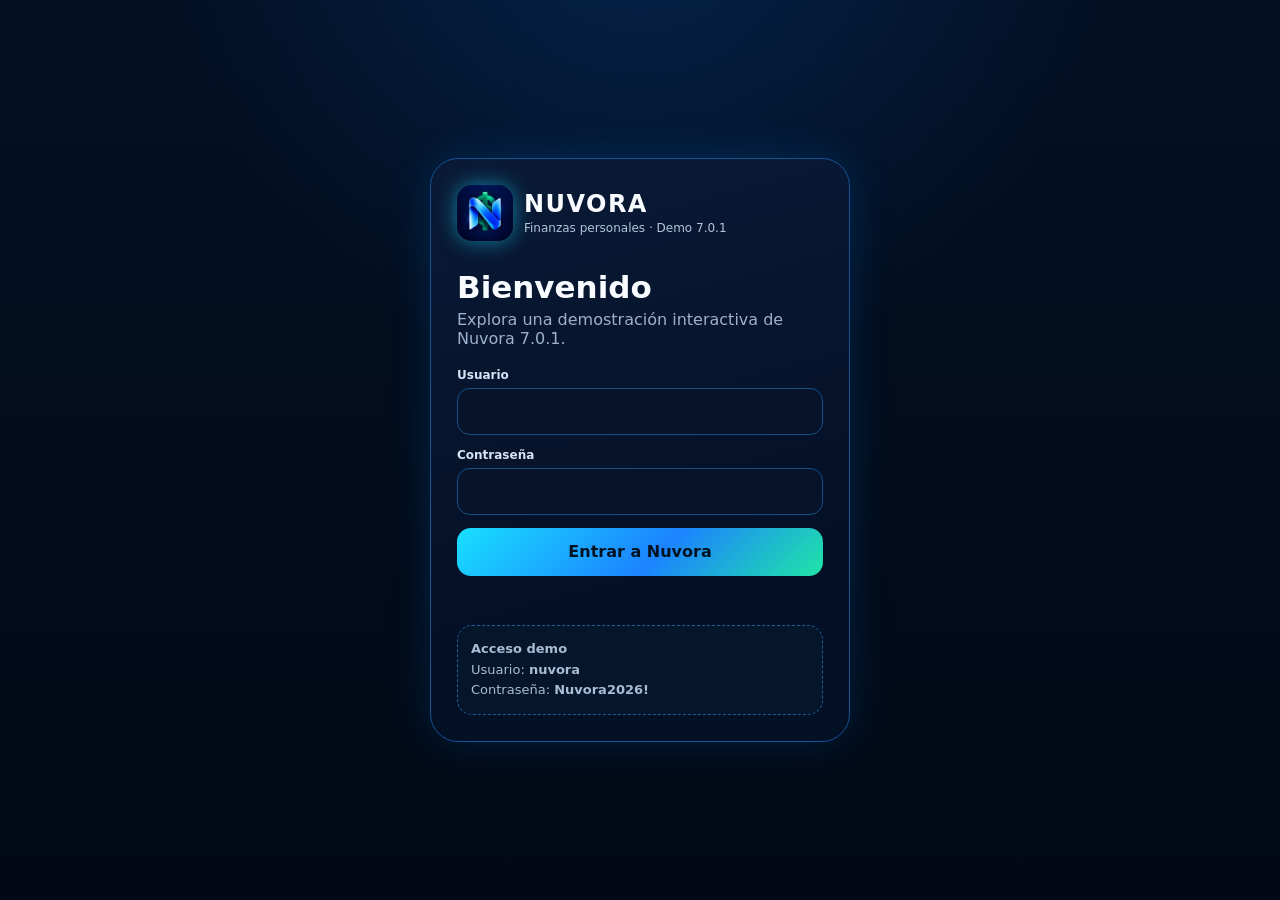
==== commit dbc61039: "feat: point demo to faithful Nuvora 7.0.1 experience" ====
--- a/demo/index.html
+++ b/demo/index.html
@@ -1,100 +1 @@
-<!doctype html>
-<html lang="es">
-<head>
-<meta charset="utf-8">
-<meta name="viewport" content="width=device-width,initial-scale=1,viewport-fit=cover">
-<meta name="theme-color" content="#050d18">
-<title>Nuvora 7.0.1 · Demo interactiva</title>
-<style>
-:root{--bg:#050d18;--bg2:#071221;--panel:#0a1727;--panel2:#0d1d31;--line:#17334e;--line2:#1f5578;--text:#f7fbff;--muted:#8298ac;--cyan:#22d7ff;--blue:#298cff;--green:#28dfa4;--red:#ff6387;--purple:#a855f7;--yellow:#ffd238;--shadow:0 18px 45px rgba(0,0,0,.28)}*{box-sizing:border-box}html{background:var(--bg)}body{margin:0;color:var(--text);font-family:Inter,ui-sans-serif,system-ui,-apple-system,BlinkMacSystemFont,"Segoe UI",sans-serif;background:radial-gradient(circle at 12% -5%,rgba(33,148,255,.16),transparent 25%),radial-gradient(circle at 92% 5%,rgba(38,226,179,.08),transparent 20%),linear-gradient(180deg,#06101d,#040b14 60%);min-height:100vh}button,input,select{font:inherit}button{cursor:pointer}.hidden{display:none!important}.muted{color:var(--muted)}.small{font-size:12px}.tiny{font-size:10px}.shell{max-width:1100px;margin:auto;padding:14px 14px 92px}.topbar{display:flex;align-items:center;justify-content:space-between;gap:12px;padding:5px 0 14px}.brandRow{display:flex;align-items:center;gap:10px;min-width:0}.logoMark{width:42px;height:42px;border-radius:14px;display:grid;place-items:center;background:linear-gradient(145deg,#27dfff,#2ae3a8);color:#04121d;font-weight:950;font-size:21px;box-shadow:0 0 26px rgba(34,215,255,.16)}.brandText{font-weight:950;letter-spacing:.14em;font-size:14px}.workspace{font-size:10px;color:#7f97aa;margin-top:1px}.topActions{display:flex;align-items:center;gap:7px}.iconBtn,.profileBtn,.logoutBtn{height:38px;min-width:38px;border:1px solid var(--line);border-radius:12px;background:#091827;color:#c9e8f6;display:grid;place-items:center}.profileBtn{border-radius:50%;background:linear-gradient(145deg,#12304a,#0c2033);font-weight:900}.logoutBtn{padding:0 12px}.auth{min-height:100vh;display:grid;place-items:center;padding:20px}.loginCard{width:min(100%,430px);padding:26px;border-radius:26px;border:1px solid #1a4765;background:linear-gradient(180deg,rgba(12,29,48,.98),rgba(6,17,29,.98));box-shadow:0 28px 80px rgba(0,0,0,.36)}.loginCard h1{margin:28px 0 7px;font-size:32px;letter-spacing:-.03em}.loginCard p{margin:0 0 20px}.form{display:grid;gap:13px}.form label{display:grid;gap:6px;color:#bdccd8;font-size:12px;font-weight:800}input,select{width:100%;min-height:46px;border:1px solid var(--line);border-radius:12px;background:#071522;color:var(--text);padding:0 13px;outline:none}input:focus,select:focus{border-color:#2d9bcb;box-shadow:0 0 0 3px rgba(34,215,255,.1)}.primaryBtn{min-height:46px;border:0;border-radius:13px;background:linear-gradient(135deg,#25d7ff,#22d6a2);color:#03131c;font-weight:950;padding:0 16px}.demoBox{margin-top:17px;padding:13px 14px;border-radius:14px;border:1px dashed #25516e;background:#071522;color:#90a6b9;font-size:12px;line-height:1.65}.error{color:#ff9bab;min-height:18px;margin-top:6px;font-size:12px}.welcome{display:flex;justify-content:space-between;align-items:flex-end;gap:12px;margin-bottom:12px}.hello{font-size:21px;font-weight:950;letter-spacing:-.04em}.gradientTitle{font-size:23px;font-weight:950;letter-spacing:-.04em;line-height:1.05;background:linear-gradient(90deg,#2aa8ff,#28e0ae);-webkit-background-clip:text;background-clip:text;color:transparent;margin-top:2px}.dateCard{display:flex;align-items:center;gap:8px;padding:8px 10px;border:1px solid #1b557f;border-radius:15px;background:#081a2f;color:#bcd8e7;font-size:10px;box-shadow:0 0 18px rgba(30,139,255,.08)}.hero{position:relative;overflow:hidden;padding:20px;border-radius:22px;border:1px solid #20567c;background:linear-gradient(135deg,#0d2744,#071525 66%);box-shadow:var(--shadow)}.hero:after{content:"N";position:absolute;right:18px;top:50%;transform:translateY(-50%);font-size:96px;font-weight:950;color:rgba(40,220,255,.07)}.eyebrow{text-transform:uppercase;letter-spacing:.12em;font-size:10px;font-weight:900;color:#6edcf5}.available{font-size:clamp(38px,8vw,64px);font-weight:950;line-height:1;letter-spacing:-.06em;margin:7px 0 8px}.ref{font-size:11px;color:#9fb2c2}.heroFoot{display:flex;align-items:center;justify-content:space-between;gap:12px;margin-top:14px}.heroWarning{font-size:10px;color:#849caf;max-width:520px}.detailBtn{border:1px solid #26668e;border-radius:11px;background:#0b2136;color:#d4f4ff;min-height:38px;padding:0 13px;font-weight:850;font-size:11px}.twoCards{display:grid;grid-template-columns:1fr 1fr;gap:9px;margin-top:10px}.compactCard{border:1px solid var(--line);background:linear-gradient(180deg,#0a1a2b,#081522);border-radius:17px;padding:13px}.cardTitle{font-size:11px;color:#8ea5b7}.todayRows{display:flex;gap:14px;margin-top:9px;flex-wrap:wrap}.todayItem strong{font-size:16px}.todayItem span{display:block;font-size:9px;color:#768ea2;margin-top:2px}.expenseC{color:#ff7895}.incomeC{color:#36e0a2}.nextTitle{font-weight:900;font-size:13px;margin-top:7px;white-space:nowrap;overflow:hidden;text-overflow:ellipsis}.nextMeta{display:flex;justify-content:space-between;gap:8px;font-size:10px;color:#7e96a9;margin-top:5px}.actions4,.tools4{display:grid;grid-template-columns:repeat(4,1fr);gap:8px;margin-top:10px}.actionBtn{border:0;border-radius:16px;min-height:72px;padding:9px 7px;color:#fff;font-weight:900;font-size:10px;display:grid;place-items:center;gap:5px}.actionBtn .ico{font-size:23px;line-height:1}.aExpense{background:linear-gradient(145deg,#ff708f,#f4486f)}.aIncome{background:linear-gradient(145deg,#2ce7aa,#0cbc78)}.aTransfer{background:linear-gradient(145deg,#2acbff,#277cfa)}.aDebt{background:linear-gradient(145deg,#c65cff,#7b32e9)}.toolBtn{border:1px solid var(--line);border-radius:15px;min-height:64px;background:#091827;color:#c3d7e4;padding:8px 6px;font-size:9px;font-weight:850;display:grid;place-items:center;gap:4px}.toolIco{font-size:20px;color:#31d8ff}.sectionLine{display:flex;align-items:center;justify-content:space-between;gap:10px;margin:15px 1px 7px}.sectionName{font-size:14px;font-weight:950}.linkBtn{border:0;background:transparent;color:#8299aa;font-size:10px;padding:4px}.fxRow{display:grid;grid-template-columns:repeat(3,1fr);gap:8px}.fxCard{border:1px solid var(--line);border-radius:16px;background:linear-gradient(180deg,#0a1929,#071421);padding:12px;min-width:0}.fxTop{display:flex;align-items:center;justify-content:space-between;gap:8px}.fxName{font-size:10px;color:#9db1c1}.fxValue{font-weight:950;font-size:14px;margin-top:7px;white-space:nowrap;overflow:hidden;text-overflow:ellipsis}.spark{height:22px;margin-top:5px}.spark svg{width:100%;height:100%}.advice{display:flex;gap:10px;align-items:flex-start;margin-top:10px;border:1px solid #174259;border-radius:16px;background:linear-gradient(90deg,#081a2a,#091724);padding:12px}.adviceIcon{width:34px;height:34px;border-radius:11px;display:grid;place-items:center;background:rgba(34,215,255,.08);color:#3de2ff}.advice strong{font-size:11px}.advice p{margin:3px 0 0;color:#8097a9;font-size:10px;line-height:1.5}.page{display:none}.page.active{display:block}.pageTitle{font-size:22px;font-weight:950;margin:4px 0 3px}.pageSub{font-size:11px;color:#8198aa;margin-bottom:12px}.panel{border:1px solid var(--line);border-radius:18px;background:linear-gradient(180deg,#0a1828,#071421);padding:14px;margin-top:10px}.panelHead{display:flex;justify-content:space-between;align-items:center;gap:10px;margin-bottom:12px}.panelHead h2{font-size:14px;margin:0}.formGrid{display:grid;grid-template-columns:1fr 1fr;gap:10px}.full{grid-column:1/-1}.saveMsg{color:#8bf0c2;font-size:11px;min-height:16px;margin-top:8px}.txList{display:grid;gap:7px}.txRow{display:grid;grid-template-columns:auto 1fr auto auto;align-items:center;gap:9px;padding:10px;border:1px solid #132d43;border-radius:13px;background:#081522}.txIcon{width:36px;height:36px;border-radius:11px;display:grid;place-items:center;font-weight:950}.txIcon.expense{background:rgba(255,99,135,.09);color:#ff7596}.txIcon.income{background:rgba(40,223,164,.09);color:#36e0a8}.txIcon.transfer{background:rgba(41,140,255,.1);color:#4aa6ff}.txMain{min-width:0}.txName{font-size:11px;font-weight:900;white-space:nowrap;overflow:hidden;text-overflow:ellipsis}.txMeta{font-size:9px;color:#7890a3;margin-top:2px}.txAmount{font-size:11px;font-weight:950}.deleteBtn{width:30px;height:30px;min-height:30px;border:1px solid #3b2832;border-radius:9px;background:#1a1118;color:#d88b9a}.empty{text-align:center;color:#6f879a;font-size:11px;padding:25px}.filters{display:flex;gap:6px;flex-wrap:wrap}.chip{min-height:31px;border:1px solid var(--line);border-radius:999px;background:#091827;color:#8199aa;padding:0 10px;font-size:10px}.chip.active{border-color:#2c6d91;background:#0a2638;color:#d8f8ff}.planGrid{display:grid;grid-template-columns:1fr 1fr;gap:9px}.planTile{border:1px solid var(--line);border-radius:16px;background:#091827;padding:13px}.planTile b{font-size:12px}.planTile span{display:block;color:#7f96a8;font-size:9px;margin-top:3px}.analysisHero{border:1px solid #1b4f6d;border-radius:18px;background:linear-gradient(145deg,#0b2237,#071421);padding:16px}.analysisBig{font-size:27px;font-weight:950;margin:7px 0 4px}.barLine{margin-top:12px}.barMeta{display:flex;justify-content:space-between;font-size:10px;margin-bottom:5px}.track{height:7px;border-radius:99px;background:#06111e;overflow:hidden}.bar{height:100%;border-radius:99px;background:linear-gradient(90deg,#24d6ff,#26dfa5)}.settingsList{display:grid;gap:8px}.settingRow{display:flex;justify-content:space-between;align-items:center;gap:10px;border:1px solid var(--line);border-radius:14px;background:#091827;padding:12px}.settingRow b{font-size:11px}.settingRow span{font-size:9px;color:#8299aa}.bottomNav{position:sticky;bottom:10px;z-index:10;margin:17px auto 0;max-width:650px;display:grid;grid-template-columns:repeat(5,1fr);gap:5px;padding:7px;border:1px solid #173650;border-radius:19px;background:rgba(6,16,27,.96);box-shadow:0 15px 40px rgba(0,0,0,.35)}.navBtn{min-height:52px;border:0;border-radius:13px;background:transparent;color:#688094;display:grid;place-items:center;gap:2px;font-size:16px}.navBtn span{font-size:9px}.navBtn.active{background:rgba(32,209,255,.08);color:#d8f9ff}.modalBack{position:fixed;inset:0;z-index:50;background:rgba(1,6,12,.76);display:grid;place-items:end center;padding:14px}.sheet{width:min(100%,560px);border:1px solid #20506f;border-radius:22px 22px 16px 16px;background:linear-gradient(180deg,#0c1f33,#071421);padding:18px;box-shadow:0 30px 80px rgba(0,0,0,.55)}.sheetHead{display:flex;justify-content:space-between;align-items:center;margin-bottom:14px}.sheetHead h3{margin:0;font-size:16px}.closeBtn{width:34px;height:34px;border:1px solid var(--line);border-radius:10px;background:#091827;color:#c7d8e4}.sheetActions{display:flex;justify-content:flex-end;gap:8px;margin-top:13px}.secondaryBtn{min-height:42px;border:1px solid var(--line);border-radius:12px;background:#091827;color:#c2d8e7;padding:0 14px;font-weight:850}.badge{display:inline-flex;padding:5px 8px;border:1px solid #1d5575;border-radius:999px;background:#092033;color:#aeeeff;font-size:9px;font-weight:850}.moneyCards{display:grid;grid-template-columns:repeat(3,1fr);gap:8px}.moneyCard{border:1px solid var(--line);border-radius:16px;background:#091827;padding:13px}.moneyCard span{font-size:9px;color:#8097a9}.moneyCard strong{display:block;font-size:17px;margin-top:5px}.notice{border:1px solid #3a4b34;border-radius:14px;background:#182015;padding:11px;color:#cfe0a9;font-size:10px;line-height:1.5}@media(max-width:720px){.shell{padding:12px 10px 86px}.topbar{align-items:flex-start}.topActions .iconBtn:nth-child(1){display:none}.welcome{align-items:flex-start}.dateCard{display:none}.twoCards{grid-template-columns:1fr 1fr}.actions4{grid-template-columns:repeat(2,1fr)}.tools4{grid-template-columns:repeat(4,1fr)}.fxRow{grid-template-columns:repeat(3,minmax(0,1fr))}.formGrid{grid-template-columns:1fr}.full{grid-column:auto}.txRow{grid-template-columns:auto 1fr auto}.deleteBtn{grid-column:3}.moneyCards{grid-template-columns:1fr 1fr 1fr}}@media(max-width:420px){.twoCards{grid-template-columns:1fr}.tools4{grid-template-columns:repeat(2,1fr)}.fxRow{grid-template-columns:1fr}.heroFoot{align-items:flex-start;flex-direction:column}.detailBtn{width:100%}.hello{font-size:18px}.gradientTitle{font-size:21px}.bottomNav{gap:2px;padding:6px}.navBtn span{font-size:8px}}
-</style>
-</head>
-<body>
-<section id="loginView" class="auth">
-  <div class="loginCard">
-    <div class="brandRow"><div class="logoMark">N</div><div><div class="brandText">NUVORA</div><div class="workspace">Demo 7.0.1 · Finanzas personales</div></div></div>
-    <h1>Tu dinero, en orden</h1><p class="muted small">Explora una demostración interactiva inspirada en Nuvora 7.0.1.</p>
-    <form id="loginForm" class="form">
-      <label>Usuario<input id="loginUser" autocomplete="username" placeholder="Usuario" required></label>
-      <label>Contraseña<input id="loginPass" type="password" autocomplete="current-password" placeholder="Contraseña" required></label>
-      <button class="primaryBtn" type="submit">Entrar a Nuvora</button>
-      <div id="loginError" class="error" aria-live="polite"></div>
-    </form>
-    <div class="demoBox"><b>Acceso para Startus</b><br>Usuario: <strong>nuvora</strong><br>Contraseña: <strong>Nuvora2026!</strong><br><span class="tiny">Los datos de esta demo se guardan solo en este navegador.</span></div>
-  </div>
-</section>
-<section id="appView" class="shell hidden">
-  <header class="topbar">
-    <div class="brandRow"><div class="logoMark">N</div><div><div class="brandText">NUVORA</div><div class="workspace">Finanzas personales</div></div></div>
-    <div class="topActions"><button class="iconBtn" type="button" aria-label="Buscar">⌕</button><button class="iconBtn" type="button" aria-label="Notificaciones">♢</button><button class="profileBtn" type="button" title="Demo">D</button><button id="logoutBtn" class="logoutBtn" type="button">Salir</button></div>
-  </header>
-
-  <main>
-    <section id="page-home" class="page active">
-      <div class="welcome"><div><div class="hello">Hola, Demo 👋</div><div class="gradientTitle">Tu dinero, en orden</div><div class="muted small" style="margin-top:4px">Controla, planifica y alcanza tus metas.</div></div><div id="dateCard" class="dateCard">▣ <span></span></div></div>
-      <section class="hero"><div class="eyebrow">Disponible</div><div id="availableValue" class="available">$0.00</div><div id="referenceValue" class="ref">Ref. Bs BCV: Bs 0,00</div><div class="heroFoot"><div class="heroWarning">Después de compromisos confirmados de los próximos 30 días.</div><button class="detailBtn" data-nav="money" type="button">Ver detalle de mi dinero</button></div></section>
-      <div class="twoCards"><article class="compactCard"><div class="cardTitle">Hoy</div><div class="todayRows"><div class="todayItem"><strong id="todayExpense" class="expenseC">$0.00</strong><span>Gastos</span></div><div class="todayItem"><strong id="todayIncome" class="incomeC">$0.00</strong><span>Ingresos</span></div><div class="todayItem"><strong id="todayCount">0</strong><span>Movimientos</span></div></div></article><article class="compactCard"><div class="cardTitle">Próximo pago</div><div id="nextTitle" class="nextTitle">Sin pagos próximos</div><div class="nextMeta"><span id="nextDate">Sin fecha</span><strong id="nextAmount"></strong></div></article></div>
-      <div class="actions4"><button class="actionBtn aExpense" data-new="expense" type="button"><span class="ico">−</span><span>+ Gasto</span></button><button class="actionBtn aIncome" data-new="income" type="button"><span class="ico">＋</span><span>+ Ingreso</span></button><button class="actionBtn aTransfer" data-new="transfer" type="button"><span class="ico">⇄</span><span>+ Transferencia</span></button><button class="actionBtn aDebt" data-new="debt" type="button"><span class="ico">▤</span><span>+ Pago / Deuda</span></button></div>
-      <div class="tools4"><button class="toolBtn" data-tool="Automatizaciones" type="button"><span class="toolIco">ϟ</span><span>Automatizaciones</span></button><button class="toolBtn" data-nav="analysis" type="button"><span class="toolIco">◔</span><span>Presupuestos</span></button><button class="toolBtn" data-new="debt" type="button"><span class="toolIco" style="color:#b65bff">▣</span><span>Deudas</span></button><button class="toolBtn" data-nav="plan" type="button"><span class="toolIco">□</span><span>Calendario</span></button></div>
-      <div class="sectionLine"><div class="sectionName">⇄ &nbsp;Mis monedas</div><button class="linkBtn" type="button">⚙ Configurar</button></div>
-      <div class="fxRow"><article class="fxCard"><div class="fxTop"><span class="fxName">🇻🇪 Bs BCV</span><span class="tiny muted">VES</span></div><div id="vesValue" class="fxValue">Bs 0,00</div><div class="spark"><svg viewBox="0 0 100 22" preserveAspectRatio="none"><path d="M0 16 C18 14,22 8,38 10 S60 18,72 9 S90 5,100 7" fill="none" stroke="#ffd238" stroke-width="2"/></svg></div></article><article class="fxCard"><div class="fxTop"><span class="fxName">◉ USDT</span><span class="tiny muted">USDT</span></div><div id="usdtValue" class="fxValue">0.00 USDT</div><div class="spark"><svg viewBox="0 0 100 22" preserveAspectRatio="none"><path d="M0 14 C14 16,25 8,38 11 S62 7,74 10 S91 4,100 6" fill="none" stroke="#25e6b1" stroke-width="2"/></svg></div></article><article class="fxCard"><div class="fxTop"><span class="fxName">🇪🇺 EUR</span><span class="tiny muted">EUR</span></div><div id="eurValue" class="fxValue">€0.00</div><div class="spark"><svg viewBox="0 0 100 22" preserveAspectRatio="none"><path d="M0 17 C15 11,28 13,38 7 S60 8,72 5 S88 10,100 4" fill="none" stroke="#258cff" stroke-width="2"/></svg></div></article></div>
-      <div class="advice"><div class="adviceIcon">✦</div><div><strong>Consejo Nuvora</strong><p id="adviceText">Registra tus movimientos para comenzar a entender tu dinero.</p></div></div>
-    </section>
-
-    <section id="page-money" class="page">
-      <div class="pageTitle">Mi dinero</div><div class="pageSub">Movimientos, saldo y registro rápido.</div>
-      <div class="moneyCards"><article class="moneyCard"><span>Disponible</span><strong id="moneyAvailable">$0.00</strong></article><article class="moneyCard"><span>Ingresos este mes</span><strong id="moneyIncome" class="incomeC">$0.00</strong></article><article class="moneyCard"><span>Gastos este mes</span><strong id="moneyExpense" class="expenseC">$0.00</strong></article></div>
-      <article class="panel"><div class="panelHead"><h2>Registrar movimiento</h2><span class="badge">Local demo</span></div><form id="quickForm" class="formGrid"><label>Tipo<select id="qType"><option value="expense">Gasto</option><option value="income">Ingreso</option><option value="transfer">Transferencia</option></select></label><label>Monto<input id="qAmount" type="number" min="0.01" step="0.01" required placeholder="0.00"></label><label>Categoría<select id="qCategory"><option>Comida</option><option>Transporte</option><option>Servicios</option><option>Compras</option><option>Salud</option><option>Entretenimiento</option><option>Sueldo</option><option>Ventas</option><option>Otros</option></select></label><label>Fecha<input id="qDate" type="date" required></label><label class="full">Descripción<input id="qNote" maxlength="80" placeholder="Ej. Mercado, sueldo, transferencia..."></label><button class="primaryBtn full" type="submit">Guardar movimiento</button></form><div id="saveMsg" class="saveMsg" aria-live="polite"></div></article>
-      <article class="panel"><div class="panelHead"><h2>Movimientos recientes</h2><div class="filters"><button class="chip active" data-filter="all" type="button">Todos</button><button class="chip" data-filter="expense" type="button">Gastos</button><button class="chip" data-filter="income" type="button">Ingresos</button></div></div><div id="txList" class="txList"></div><div id="emptyTx" class="empty">Aún no hay movimientos.</div></article>
-    </section>
-
-    <section id="page-plan" class="page"><div class="pageTitle">Plan</div><div class="pageSub">Lo próximo, tus metas y el futuro de tu dinero.</div><div class="planGrid"><article class="planTile"><b>□ Calendario</b><span>Pagos y cobros registrados.</span></article><article class="planTile"><b>↗ Futuro</b><span>Proyección basada en tus datos.</span></article><article class="planTile"><b>◉ Metas</b><span>Ahorro y fondos personales.</span></article><article class="planTile"><b>♢ Recordatorios</b><span>No olvides tus próximos pagos.</span></article></div><article class="panel"><div class="panelHead"><h2>Próximos compromisos</h2><button class="secondaryBtn" data-new="debt" type="button">+ Añadir</button></div><div id="commitments"></div></article></section>
-
-    <section id="page-analysis" class="page"><div class="pageTitle">Análisis</div><div class="pageSub">Una lectura simple de tus finanzas.</div><div class="analysisHero"><div class="eyebrow">Este mes</div><div id="analysisBig" class="analysisBig">$0.00 gastados</div><div id="analysisSub" class="muted small">Aún no hay suficientes movimientos.</div><div class="barLine"><div class="barMeta"><span>Gastos vs ingresos</span><strong id="ratioText">0%</strong></div><div class="track"><div id="ratioBar" class="bar" style="width:0%"></div></div></div></div><article class="panel"><div class="panelHead"><h2>Por categoría</h2></div><div id="categoryAnalysis"></div></article></section>
-
-    <section id="page-more" class="page"><div class="pageTitle">Más</div><div class="pageSub">Herramientas y configuración de la demo.</div><div class="settingsList"><div class="settingRow"><div><b>Moneda principal</b><span>USD</span></div><span>›</span></div><div class="settingRow"><div><b>Tasas y Multimoneda</b><span>USD · VES · EUR · USDT</span></div><span>›</span></div><div class="settingRow"><div><b>Seguridad</b><span>Acceso de demostración</span></div><span>›</span></div><div class="settingRow"><div><b>Datos de demo</b><span>Guardados solo en este navegador</span></div><button id="resetDemo" class="secondaryBtn" type="button">Restablecer</button></div></div><div class="notice" style="margin-top:10px">Esta demo pública no usa las cuentas ni los datos reales de la aplicación Android. Está pensada para que Startus pueda probar el concepto y la experiencia de Nuvora.</div></section>
-  </main>
-
-  <nav class="bottomNav"><button class="navBtn active" data-page="home" type="button">⌂<span>Inicio</span></button><button class="navBtn" data-page="money" type="button">◉<span>Mi dinero</span></button><button class="navBtn" data-page="plan" type="button">□<span>Plan</span></button><button class="navBtn" data-page="analysis" type="button">⌁<span>Análisis</span></button><button class="navBtn" data-page="more" type="button">•••<span>Más</span></button></nav>
-</section>
-
-<div id="modalBack" class="modalBack hidden" role="dialog" aria-modal="true" aria-labelledby="modalTitle"><div class="sheet"><div class="sheetHead"><h3 id="modalTitle">Nuevo movimiento</h3><button id="closeModal" class="closeBtn" type="button">×</button></div><form id="modalForm" class="formGrid"><label>Tipo<select id="mType"><option value="expense">Gasto</option><option value="income">Ingreso</option><option value="transfer">Transferencia</option><option value="debt">Pago / Deuda</option></select></label><label>Monto<input id="mAmount" type="number" min="0.01" step="0.01" required placeholder="0.00"></label><label>Categoría<select id="mCategory"><option>Comida</option><option>Transporte</option><option>Servicios</option><option>Compras</option><option>Salud</option><option>Entretenimiento</option><option>Sueldo</option><option>Ventas</option><option>Deudas</option><option>Otros</option></select></label><label>Fecha<input id="mDate" type="date" required></label><label class="full">Descripción<input id="mNote" maxlength="80" placeholder="Descripción"></label><div class="sheetActions full"><button id="cancelModal" class="secondaryBtn" type="button">Cancelar</button><button class="primaryBtn" type="submit">Guardar</button></div></form></div></div>
-<script>
-(()=>{
-const USER='nuvora',PASS='Nuvora2026!',TX_KEY='nuvora_demo_701_txs',SESSION='nuvora_demo_701_session',RATE=36.50,EUR=0.92,USDT=1.0;
-const $=id=>document.getElementById(id);let filter='all';
-const usd=new Intl.NumberFormat('en-US',{style:'currency',currency:'USD'});const eur=new Intl.NumberFormat('de-DE',{style:'currency',currency:'EUR'});const ves=new Intl.NumberFormat('es-VE',{style:'currency',currency:'VES',maximumFractionDigits:2});
-function isoToday(){const d=new Date();return d.getFullYear()+'-'+String(d.getMonth()+1).padStart(2,'0')+'-'+String(d.getDate()).padStart(2,'0')}
-function read(){try{const a=JSON.parse(localStorage.getItem(TX_KEY)||'[]');return Array.isArray(a)?a:[]}catch{return[]}}
-function write(a){localStorage.setItem(TX_KEY,JSON.stringify(a.slice(0,1500)))}
-function safeNum(v){const n=Number(v);return Number.isFinite(n)?n:0}
-function saveTx(type,amount,category,date,note){const n=safeNum(amount);if(n<=0)return false;const a=read();a.unshift({id:Date.now()+'_'+Math.random().toString(16).slice(2),type,amount:Math.round(n*100)/100,category:category||'Otros',date:date||isoToday(),note:(note||'').trim()});write(a);render();return true}
-function showApp(){ $('loginView').classList.add('hidden');$('appView').classList.remove('hidden');render() }
-function showLogin(){ $('appView').classList.add('hidden');$('loginView').classList.remove('hidden') }
-$('loginForm').addEventListener('submit',e=>{e.preventDefault();if($('loginUser').value.trim()===USER&&$('loginPass').value===PASS){sessionStorage.setItem(SESSION,'1');$('loginError').textContent='';showApp()}else $('loginError').textContent='Usuario o contraseña incorrectos.'});
-$('logoutBtn').addEventListener('click',()=>{sessionStorage.removeItem(SESSION);showLogin()});
-function navigate(page){document.querySelectorAll('.page').forEach(x=>x.classList.toggle('active',x.id==='page-'+page));document.querySelectorAll('.navBtn').forEach(x=>x.classList.toggle('active',x.dataset.page===page));window.scrollTo({top:0,behavior:'smooth'})}
-document.querySelectorAll('[data-page]').forEach(b=>b.addEventListener('click',()=>navigate(b.dataset.page)));document.querySelectorAll('[data-nav]').forEach(b=>b.addEventListener('click',()=>navigate(b.dataset.nav)));
-function openModal(type){$('mType').value=type==='debt'?'debt':type;$('mCategory').value=type==='debt'?'Deudas':type==='income'?'Sueldo':'Comida';$('mAmount').value='';$('mNote').value='';$('mDate').value=isoToday();$('modalTitle').textContent=type==='income'?'Nuevo ingreso':type==='transfer'?'Nueva transferencia':type==='debt'?'Pago / Deuda':'Nuevo gasto';$('modalBack').classList.remove('hidden');setTimeout(()=>$('mAmount').focus(),50)}
-function closeModal(){$('modalBack').classList.add('hidden')}
-document.querySelectorAll('[data-new]').forEach(b=>b.addEventListener('click',()=>openModal(b.dataset.new)));$('closeModal').addEventListener('click',closeModal);$('cancelModal').addEventListener('click',closeModal);$('modalBack').addEventListener('click',e=>{if(e.target===$('modalBack'))closeModal()});
-$('modalForm').addEventListener('submit',e=>{e.preventDefault();if(saveTx($('mType').value,$('mAmount').value,$('mCategory').value,$('mDate').value,$('mNote').value))closeModal()});
-$('quickForm').addEventListener('submit',e=>{e.preventDefault();if(saveTx($('qType').value,$('qAmount').value,$('qCategory').value,$('qDate').value,$('qNote').value)){e.target.reset();$('qDate').value=isoToday();$('saveMsg').textContent='Movimiento guardado.';setTimeout(()=>$('saveMsg').textContent='',1600)}});
-document.querySelectorAll('[data-filter]').forEach(b=>b.addEventListener('click',()=>{filter=b.dataset.filter;document.querySelectorAll('[data-filter]').forEach(x=>x.classList.toggle('active',x===b));renderList(read())}));
-function del(id){write(read().filter(x=>x.id!==id));render()}
-function monthRows(a){const d=new Date(),ym=d.getFullYear()+'-'+String(d.getMonth()+1).padStart(2,'0');return a.filter(x=>String(x.date||'').startsWith(ym))}
-function formatDate(s){if(!s)return 'Sin fecha';const [y,m,d]=s.split('-').map(Number);return String(d).padStart(2,'0')+'/'+String(m).padStart(2,'0')+'/'+y}
-function render(){const a=read(),m=monthRows(a),today=isoToday();const cash=a.filter(x=>x.type==='income').reduce((s,x)=>s+safeNum(x.amount),0)-a.filter(x=>x.type==='expense'||x.type==='debt').reduce((s,x)=>s+safeNum(x.amount),0);const mi=m.filter(x=>x.type==='income').reduce((s,x)=>s+safeNum(x.amount),0),me=m.filter(x=>x.type==='expense'||x.type==='debt').reduce((s,x)=>s+safeNum(x.amount),0);const tr=a.filter(x=>x.date===today),ti=tr.filter(x=>x.type==='income').reduce((s,x)=>s+safeNum(x.amount),0),te=tr.filter(x=>x.type==='expense'||x.type==='debt').reduce((s,x)=>s+safeNum(x.amount),0);
-$('availableValue').textContent=usd.format(cash);$('referenceValue').textContent='Ref. Bs BCV: '+ves.format(cash*RATE);$('todayExpense').textContent=usd.format(te);$('todayIncome').textContent=usd.format(ti);$('todayCount').textContent=tr.length;$('vesValue').textContent=ves.format(cash*RATE);$('usdtValue').textContent=(cash*USDT).toFixed(2)+' USDT';$('eurValue').textContent=eur.format(cash*EUR);$('moneyAvailable').textContent=usd.format(cash);$('moneyIncome').textContent=usd.format(mi);$('moneyExpense').textContent=usd.format(me);
-const future=a.filter(x=>x.type==='debt'&&x.date>=today).sort((x,y)=>x.date.localeCompare(y.date));if(future.length){$('nextTitle').textContent=future[0].note||'Pago pendiente';$('nextDate').textContent=formatDate(future[0].date);$('nextAmount').textContent=usd.format(future[0].amount)}else{$('nextTitle').textContent='Sin pagos próximos';$('nextDate').textContent='Sin fecha';$('nextAmount').textContent=''}
-$('adviceText').textContent=!m.length?'Registra tus movimientos para comenzar a entender tu dinero.':me>mi?'Tus gastos del mes superan tus ingresos. Revisa primero los gastos no esenciales.':mi>0&&me/mi>.8?'Ya utilizaste más del 80% de tus ingresos del mes. Conviene reducir gastos variables.':'Tus gastos están por debajo de tus ingresos este mes. Mantén el registro al día.';
-$('analysisBig').textContent=usd.format(me)+' gastados';const ratio=mi>0?Math.round(me/mi*100):(me>0?100:0);$('ratioText').textContent=ratio+'%';$('ratioBar').style.width=Math.min(ratio,100)+'%';$('analysisSub').textContent=m.length?m.length+' movimiento'+(m.length===1?'':'s')+' registrados este mes.':'Aún no hay suficientes movimientos.';renderList(a);renderCategories(m);renderCommitments(future)}
-function renderList(a){const v=filter==='all'?a:a.filter(x=>x.type===filter);$('txList').innerHTML='';$('emptyTx').style.display=v.length?'none':'block';v.slice(0,40).forEach(x=>{const row=document.createElement('div');row.className='txRow';const ic=document.createElement('div');ic.className='txIcon '+(x.type==='debt'?'expense':x.type);ic.textContent=x.type==='income'?'↑':x.type==='transfer'?'⇄':'↓';const main=document.createElement('div');main.className='txMain';const n=document.createElement('div');n.className='txName';n.textContent=x.note||x.category||'Movimiento';const meta=document.createElement('div');meta.className='txMeta';meta.textContent=(x.category||'Otros')+' · '+formatDate(x.date);main.append(n,meta);const am=document.createElement('div');am.className='txAmount '+(x.type==='income'?'incomeC':x.type==='transfer'?'muted':'expenseC');am.textContent=(x.type==='income'?'+':x.type==='transfer'?'':'-')+usd.format(safeNum(x.amount));const db=document.createElement('button');db.type='button';db.className='deleteBtn';db.textContent='×';db.setAttribute('aria-label','Eliminar');db.addEventListener('click',()=>del(x.id));row.append(ic,main,am,db);$('txList').appendChild(row)})}
-function renderCategories(m){const map={};m.filter(x=>x.type==='expense'||x.type==='debt').forEach(x=>map[x.category]=(map[x.category]||0)+safeNum(x.amount));const entries=Object.entries(map).sort((a,b)=>b[1]-a[1]);$('categoryAnalysis').innerHTML='';if(!entries.length){$('categoryAnalysis').innerHTML='<div class="empty">Registra gastos para ver el análisis por categoría.</div>';return}const max=entries[0][1]||1;entries.slice(0,6).forEach(([k,v])=>{const d=document.createElement('div');d.className='barLine';d.innerHTML='<div class="barMeta"><span>'+k+'</span><strong>'+usd.format(v)+'</strong></div><div class="track"><div class="bar" style="width:'+Math.round(v/max*100)+'%"></div></div>';$('categoryAnalysis').appendChild(d)})}
-function renderCommitments(a){$('commitments').innerHTML='';if(!a.length){$('commitments').innerHTML='<div class="empty">No tienes pagos/deudas futuros registrados.</div>';return}a.slice(0,8).forEach(x=>{const r=document.createElement('div');r.className='txRow';r.innerHTML='<div class="txIcon expense">▤</div><div class="txMain"><div class="txName">'+(x.note||'Pago / Deuda')+'</div><div class="txMeta">'+formatDate(x.date)+'</div></div><div class="txAmount expenseC">'+usd.format(x.amount)+'</div>';$('commitments').appendChild(r)})}
-$('resetDemo').addEventListener('click',()=>{if(confirm('¿Restablecer todos los datos de esta demo?')){localStorage.removeItem(TX_KEY);render();navigate('home')}});document.querySelectorAll('[data-tool]').forEach(b=>b.addEventListener('click',()=>alert(b.dataset.tool+' está representado en esta demo. La app Android incluye la función completa.')));
-const d=new Date();$('dateCard').querySelector('span').textContent=d.toLocaleDateString('es-419',{weekday:'long',day:'numeric',month:'short',year:'numeric'});$('qDate').value=isoToday();$('mDate').value=isoToday();if(sessionStorage.getItem(SESSION)==='1')showApp();else showLogin();
-})();
-</script>
-</body>
-</html>
+<!doctype html><html lang="es"><head><meta charset="utf-8"><meta name="viewport" content="width=device-width,initial-scale=1"><meta http-equiv="refresh" content="0;url=./v701.html"><title>Nuvora Demo</title></head><body style="margin:0;background:#020916;color:white;font-family:system-ui"><p style="padding:24px">Abriendo Nuvora 7.0.1… <a href="./v701.html" style="color:#28dfff">Continuar</a></p><script>location.replace('./v701.html')</script></body></html>
